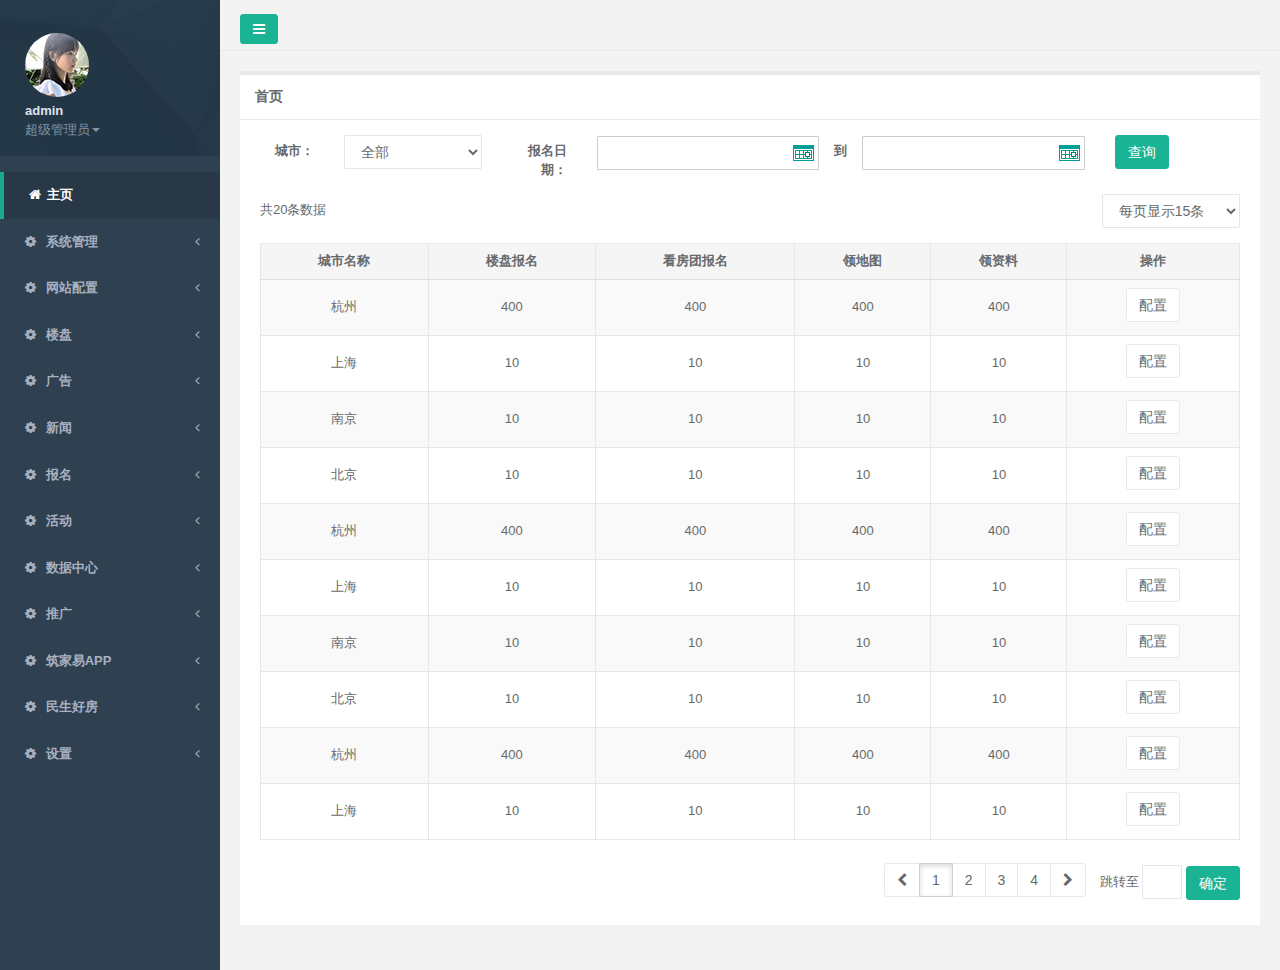
==== index.html @ 2898a1ca "第一次提交" ====
<!DOCTYPE html>
<html>
<head>
    <meta charset="utf-8">
    <meta name="viewport" content="width=device-width, initial-scale=1.0">
    <meta name="renderer" content="webkit">
    <meta http-equiv="Cache-Control" content="no-siteapp" />
    <title>筑家易后台管理系统</title>
    <meta name="keywords" content="筑家易后台管理系统">
    <meta name="description" content="筑家易后台管理系统">
    <!--[if lt IE 9]>
    <meta http-equiv="refresh" content="0;ie.html" />
    <![endif]-->
    <link rel="shortcut icon" href="favicon.ico">

    <link href="css/bootstrap.min.css" rel="stylesheet">
    <link href="css/font-awesome.min.css" rel="stylesheet">
    <link href="css/animate.min.css" rel="stylesheet">
    <link href="css/style.min.css" rel="stylesheet">

    <!-- 全局js -->
    <script src="js/jquery.min.js"></script>
    <script src="js/bootstrap.min.js"></script>
    <!--导航-->
    <script src="js/plugins/metisMenu/jquery.metisMenu.js"></script>
    <!--滚动条-->
    <script src="js/plugins/slimscroll/jquery.slimscroll.min.js"></script>
    <!--经典模块化前端框架-->
    <script src="js/plugins/layer/layer.min.js"></script>
    <!-- 自定义js-->
    <script src="js/hplus.min.js"></script>
    <script src="js/contabs.min.js"></script>


</head>

<body class="fixed-sidebar full-height-layout gray-bg">

    <div id="wrapper">
        <!--左侧导航开始-->
        <nav class="navbar-default navbar-static-side" role="navigation">
            <div class="nav-close"><i class="fa fa-times-circle"></i>
            </div>
            <div class="sidebar-collapse">
                <ul class="nav" id="side-menu">
                    <li class="nav-header">
                        <div class="dropdown profile-element">
                            <span><img alt="image" class="img-circle" src="img/profile_small.jpg" /></span>
                            <a data-toggle="dropdown" class="dropdown-toggle" href="#">
                                <span class="clear">
                               <span class="block m-t-xs"><strong class="font-bold">admin</strong></span>
                                <span class="text-muted text-xs block">超级管理员<b class="caret"></b></span>
                                </span>
                            </a>
                            <ul class="dropdown-menu animated fadeInRight m-t-xs">
                                <li><a href="个人资料编辑.html">资料编辑</a></li>
                                <li><a href="修改密码.html">修改密码</a></li>
                                <li class="divider"></li>
                                <li><a href="login.html">安全退出</a></li>
                            </ul>
                        </div>
                        <div class="logo-element"><img src="img/logo.png" width="50px" /></div>
                    </li>
                    <li class="active">
                        <a href="index.html"><i class="fa fa-home"></i><span class="nav-label">主页</span></a>
                    </li>
                    <li>
                        <a href="#">
                            <i class="fa fa fa-gear"></i>
                            <span class="nav-label">系统管理</span>
                            <span class="fa arrow"></span>
                        </a>
                        <ul class="nav nav-second-level">
                            <li><a href="大区管理.html">大区管理</a></li>
                            <li><a href="菜单管理.html">菜单管理</a></li>
                            <li><a href="角色管理.html">角色管理</a></li>
                            <li><a href="职能管理.html">职能管理</a></li>
                            <li><a href="部门员工管理.html">部门/员工管理</a></li>
                        </ul>
                    </li>
                    <li>
                        <a href="#">
                            <i class="fa fa fa-gear"></i>
                            <span class="nav-label">网站配置</span>
                            <span class="fa arrow"></span>
                        </a>
                        <ul class="nav nav-second-level">
                            <li><a href="首页分类.html">首页分类</a></li>
                            <li><a href="网站配置.html">网站配置</a></li>
                            <li><a href="价格区间.html">价格区间</a></li>
                            <li><a href="面积区间.html">面积区间</a></li>
                            <li><a href="板块管理.html">板块管理</a></li>
                            <li><a href="基准利率.html">基准利率</a></li>
                            <li><a href="区域坐标.html">区域坐标</a></li>
                        </ul>
                    </li>
                    <li>
                        <a href="#">
                            <i class="fa fa fa-gear"></i>
                            <span class="nav-label">楼盘</span>
                            <span class="fa arrow"></span>
                        </a>
                        <ul class="nav nav-second-level">
                            <li><a href="楼盘审核.html">楼盘审核</a></li>
                            <li><a href="楼盘管理.html">楼盘管理</a></li>
                        </ul>
                    </li>
                    <li>
                        <a href="#">
                            <i class="fa fa fa-gear"></i>
                            <span class="nav-label">广告</span>
                            <span class="fa arrow"></span>
                        </a>
                        <ul class="nav nav-second-level">
                            <li><a href="广告位管理.html">广告位管理</a></li>
                            <li><a href="广告维护.html">广告维护</a></li>
                            <li><a href="友情链接.html">友情链接</a></li>
                            <li><a href="热门搜索.html">热门搜索</a></li>
                            <li><a href="版面推荐.html">版面推荐</a></li>
                            <li><a href="详情页广告管理.html">详情页广告管理</a></li>
                        </ul>
                    </li>
                    <li>
                        <a href="#">
                            <i class="fa fa fa-gear"></i>
                            <span class="nav-label">新闻</span>
                            <span class="fa arrow"></span>
                        </a>
                        <ul class="nav nav-second-level">
                            <li><a href="分类管理.html">分类管理</a></li>
                            <li><a href="新闻审核.html">新闻审核</a></li>
                            <li><a href="新闻管理.html">新闻管理</a></li>
                            <li><a href="专题管理.html">专题管理</a></li>
                            <li><a href="图文直播间.html">图文直播间</a></li>
                            <li><a href="视频直播间.html">视频直播间</a></li>
                            <li><a href="日成交量.html">日成交量</a></li>
                        </ul>
                    </li>
                    <li>
                        <a href="#">
                            <i class="fa fa fa-gear"></i>
                            <span class="nav-label">报名</span>
                            <span class="fa arrow"></span>
                        </a>
                        <ul class="nav nav-second-level">
                            <li><a href="报名管理.html">报名管理</a></li>
                            <li><a href="家装统计.html">家装统计</a></li>
                        </ul>
                    </li>
                    
                    <li>
                        <a href="#">
                            <i class="fa fa fa-gear"></i>
                            <span class="nav-label">活动</span>
                            <span class="fa arrow"></span>
                        </a>
                        <ul class="nav nav-second-level">
                            <li><a href="会员管理.html">会员管理</a></li>
                            <li><a href="看房团管理.html">看房团管理</a></li>
                            <li><a href="资料合辑.html">资料合辑</a></li>
                            <li><a href="地图评论.html">地图评论</a></li>
                            <li>
                                <a href="活动抽奖活动.html">抽奖活动</a>
                            </li>
                            <li>
                                <a href="活动买房问答.html">买房问答</a>
                            </li>
                            <li>
                                <a href="活动搜索行为统计.html">搜索行为统计</a>
                            </li>
                        </ul>
                    </li>
                    <li>
                        <a href="#">
                            <i class="fa fa fa-gear"></i>
                            <span class="nav-label">数据中心</span>
                            <span class="fa arrow"></span>
                        </a>
                        <ul class="nav nav-second-level">
                            <li>
                                <a href="数据中心楼盘新增.html">楼盘新增</a>
                            </li>
                            <li>
                                <a href="数据中心楼盘修改.html">楼盘修改</a>
                            </li>
                            <li>
                                <a href="数据中心新闻.html">新闻</a>
                            </li>
                            <li><a href="销控.html">销控</a></li>
                            <li><a href="历史价格.html">历史价格</a></li>
                            <li><a href="预售信息.html">预售信息</a></li>
                        </ul>
                    </li>
                    <li>
                        <a href="#">
                            <i class="fa fa fa-gear"></i>
                            <span class="nav-label">推广</span>
                            <span class="fa arrow"></span>
                        </a>
                        <ul class="nav nav-second-level">
                            <li>
                                <a href="推广审核.html">推广审核</a>
                            </li>
                            
                        </ul>
                    </li>
                    <li>
                        <a href="#">
                            <i class="fa fa fa-gear"></i>
                            <span class="nav-label">筑家易APP</span>
                            <span class="fa arrow"></span>
                        </a>
                        <ul class="nav nav-second-level">
                            <li>
                                <a href="APP首焦管理.html">首焦管理</a>
                            </li>
                            <li>
                                <a href="APP有奖活动.html">有奖活动</a>
                            </li>
                            <li>
                                <a href="APP启动页配置.html">启动页配置</a>
                            </li>
                            <li>
                                <a href="APP版本控制.html">版本控制</a>
                            </li>
                        </ul>
                    </li>
                    <li>
                        <a href="#">
                            <i class="fa fa fa-gear"></i>
                            <span class="nav-label">民生好房</span>
                            <span class="fa arrow"></span>
                        </a>
                        <ul class="nav nav-second-level">
                            <li>
                                <a href="民生推荐楼盘.html">推荐楼盘</a>
                            </li>
                            <li>
                                <a href="民生活动.html">民生活动</a>
                            </li>
                            <li>
                                <a href="民生首焦管理.html">首焦管理</a>
                            </li>
                            <li>
                                <a href="访问统计.html">访问统计</a>
                            </li>
                        </ul>
                    </li>
                    <li>
                        <a href="#">
                            <i class="fa fa fa-gear"></i>
                            <span class="nav-label">设置</span>
                            <span class="fa arrow"></span>
                        </a>
                        <ul class="nav nav-second-level">
                            <li>
                                <a href="城市开通.html">城市开通</a>
                            </li>
                        </ul>
                    </li>

                </ul>
            </div>
        </nav>
        <!--左侧导航结束-->

        <!--右侧部分开始-->
        <div id="page-wrapper" class="gray-bg dashbard-1">
            <div class="row border-bottom">
                <nav class="navbar navbar-static-top" role="navigation" style="margin-bottom: 0">
                    <div class="navbar-header"><a class="navbar-minimalize minimalize-styl-2 btn btn-primary " href="#"><i class="fa fa-bars"></i> </a>
                    </div>
                </nav>
            </div>
            <div class="row J_mainContent" id="content-main">

 <!--子页面-->


                <div class="wrapper wrapper-content">
                        <div class="row">
                            <div class="col-sm-12">
                                <div class="ibox float-e-margins">
                                    <div class="ibox-title">
                                        <h5>首页</h5>
                                    </div>
                                    <div class="ibox-content">
                                        <div class="row form-group form-horizontal form-style">
                                            <label class="col-sm-1 control-label">城市：</label>
                                            <div class="col-sm-2">
                                                <select class="form-control" name="account">
                                                    <option>全部</option>
                                                    <option value="1101">杭州</option>
                                                    <option value="1001">南京</option>
                                                    <option value="0601">沈阳</option>
                                                    <option value="1601">郑州</option>
                                                    <option value="09">上海</option>
                                                    <option value="22">重庆</option>
                                                    <option value="01">北京</option>
                                                    <option value="02">天津</option>
                                                    <option value="1903">深圳</option>
                                                    <option value="1901">广州</option>
                                                    <option value="1701">武汉</option>
                                                    <option value="1401">南昌</option>
                                                    <option value="0401">太原</option>
                                                    <option value="2401">贵阳</option>
                                                    <option value="2301">成都</option>
                                                    <option value="1301">福州</option>
                                                    <option value="1201">合肥</option>
                                                    <option value="1501">济南</option>
                                                    <option value="0301">石家庄</option>
                                                    <option value="2701">西安</option>
                                                    <option value="2501">昆明</option>
                                                    <option value="2001">南宁</option>
                                                    <option value="2101">海口</option>
                                                    <option value="1801">长沙</option>
                                                    <option value="0801">哈尔滨</option>
                                                    <option value="0701">长春</option>
                                                    <option value="1005">苏州</option>
                                                    <option value="1102">宁波</option>
                                                    <option value="1103">温州</option>
                                                    <option value="1107">金华</option>
                                                    <option value="1110">台州</option>
                                                    <option value="1106">绍兴</option>
                                                    <option value="1105">湖州</option>
                                                    <option value="1111">丽水</option>
                                                    <option value="1104">嘉兴</option>
                                                    <option value="1108">衢州</option>
                                                    <option value="1002">无锡</option>
                                                    <option value="1502">青岛</option>
                                                    <option value="1302">厦门</option>
                                                    <option value="1004">常州</option>
                                                    <option value="1008">淮安</option>
                                                    <option value="1007">连云港</option>
                                                    <option value="1205">马鞍山</option>
                                                    <option value="1006">南通</option>
                                                    <option value="1012">泰州</option>
                                                    <option value="1013">宿迁</option>
                                                    <option value="1003">徐州</option>
                                                    <option value="1009">盐城</option>
                                                    <option value="1010">扬州</option>
                                                    <option value="1011">镇江</option>
                                                    <option value="0602">大连</option>
                                                    <option value="2102">三亚</option>
                                                    <option value="1602">开封</option>
                                                    <option value="1603">洛阳</option>
                                                    <option value="0302">唐山</option>
                                                    <option value="1305">泉州</option>
                                                    <option value="1904">珠海</option>
                                                    <option value="1906">佛山</option>
                                                    <option value="1918">中山</option>
                                                    <option value="3001">银川</option>
                                                    <option value="1917">东莞</option>
                                                    <option value="1911">惠州</option>
                                                    <option value="1704">宜昌</option>
                                                    <option value="3101">乌鲁木齐</option>
                                                </select>
                                            </div>
                                            <label class="col-sm-1 control-label">报名日期：</label>
                                            <div class="col-sm-3">
                                                <input type="text" name="start_deal_time" class="form-control layer-date laydate-icon" value="">
                                            </div>
                                            <label class="col-sm-1 control-label time-interval" style="text-align:center;width: auto;padding-left: 0;padding-right: 0">到</label>
                                            <div class="col-sm-3">
                                                <input type="text" name="end_deal_time" class="form-control layer-date laydate-icon" value="">
                                            </div>
                                            <div class="col-sm-1"><button type="submit" class="btn btn-primary">查询</button></div>
                                        </div>
                                        <div class="row m-b">
                                            <div class="col-sm-10 form-control-static">共20条数据</div>
                                            <div class="col-sm-2">
                                                <select class="form-control" name="account">
                                                    <option>每页显示15条</option>
                                                    <option>每页显示20条</option>
                                                    <option>每页显示30条</option>
                                                    <option>每页显示50条</option>
                                                </select>
                                            </div>
                                        </div>
                                        <table class="table table-striped table-bordered table-hover dataTables-example">
                                            <thead>
                                                <tr class="tb-title">
                                                    <th class="text-center">城市名称</th>
                                                    <th class="text-center">楼盘报名</th>
                                                    <th class="text-center">看房团报名</th>
                                                    <th class="text-center">领地图</th>
                                                    <th class="text-center">领资料</th>
                                                    <th class="text-center">操作</th>
                                                </tr>
                                            </thead>
                                            <tbody>
                                                <tr align="center">
                                                    <td>杭州</td>
                                                    <td>400</td>
                                                    <td>400</td>
                                                    <td>400</td>
                                                    <td>400</td>
                                                    <td><a href="首页配置.html" class="btn btn-white btn-bitbucket">配置</a></td>
                                                </tr>
                                                <tr align="center">
                                                    <td>上海</td>
                                                    <td>10</td>
                                                    <td>10</td>
                                                    <td>10</td>
                                                    <td>10</td>
                                                    <td><a href="首页配置.html" class="btn btn-white btn-bitbucket">配置</a></td>
                                                </tr>
                                                <tr align="center">
                                                    <td>南京</td>
                                                    <td>10</td>
                                                    <td>10</td>
                                                    <td>10</td>
                                                    <td>10</td>
                                                    <td><a href="首页配置.html" class="btn btn-white btn-bitbucket">配置</a></td>
                                                </tr>
                                                <tr align="center">
                                                    <td>北京</td>
                                                    <td>10</td>
                                                    <td>10</td>
                                                    <td>10</td>
                                                    <td>10</td>
                                                    <td><a href="首页配置.html" class="btn btn-white btn-bitbucket">配置</a></td>
                                                </tr>
                                                <tr align="center">
                                                    <td>杭州</td>
                                                    <td>400</td>
                                                    <td>400</td>
                                                    <td>400</td>
                                                    <td>400</td>
                                                    <td><a href="首页配置.html" class="btn btn-white btn-bitbucket">配置</a></td>
                                                </tr>
                                                <tr align="center">
                                                    <td>上海</td>
                                                    <td>10</td>
                                                    <td>10</td>
                                                    <td>10</td>
                                                    <td>10</td>
                                                    <td><a href="首页配置.html" class="btn btn-white btn-bitbucket">配置</a></td>
                                                </tr>
                                                <tr align="center">
                                                    <td>南京</td>
                                                    <td>10</td>
                                                    <td>10</td>
                                                    <td>10</td>
                                                    <td>10</td>
                                                    <td><a href="首页配置.html" class="btn btn-white btn-bitbucket">配置</a></td>
                                                </tr>
                                                <tr align="center">
                                                    <td>北京</td>
                                                    <td>10</td>
                                                    <td>10</td>
                                                    <td>10</td>
                                                    <td>10</td>
                                                    <td><a href="首页配置.html" class="btn btn-white btn-bitbucket">配置</a></td>
                                                </tr>
                                                <tr align="center">
                                                    <td>杭州</td>
                                                    <td>400</td>
                                                    <td>400</td>
                                                    <td>400</td>
                                                    <td>400</td>
                                                    <td><a href="首页配置.html" class="btn btn-white btn-bitbucket">配置</a></td>
                                                </tr>
                                                <tr align="center">
                                                    <td>上海</td>
                                                    <td>10</td>
                                                    <td>10</td>
                                                    <td>10</td>
                                                    <td>10</td>
                                                    <td><a href="首页配置.html" class="btn btn-white btn-bitbucket">配置</a></td>
                                                </tr>
                                            </tbody>
                                        </table>
                                        <div class="row">
                                            <div class="col-sm-12  form-inline text-right"> 
                                                <div class="btn-group">
                                                    <a href="#" class="btn btn-white"><i class="fa fa-chevron-left"></i></a>
                                                    <a href="#" class="btn btn-white active">1</a>
                                                    <a href="#" class="btn btn-white">2</a>
                                                    <a href="#" class="btn btn-white">3</a>
                                                    <a href="#" class="btn btn-white">4</a>
                                                    <a href="#" class="btn btn-white"><i class="fa fa-chevron-right"></i></a>
                                                </div>
                                                <p class="form-control-static" style="padding-left: 10px">跳转至</p>
                                                <input type="text" class="form-control" style="width:40px">
                                                <button type="button" class="btn btn-primary" style="margin-top: 6px">确定</button>
                                            </div>
                                        </div>
                                        
                                    </div>
                                </div>
                            </div>
                        </div>

                </div>

<!-- 日历 -->
<!--js-->
<script src="js/plugins/layer/laydate/laydate.js" type="text/javascript"></script>
<script type="text/javascript">
    $(function(){
        // layer-date 日期插件全局配置
        $(".layer-date").on("click", function(){
            laydate({
                istime:true,
                format:"YYYY-MM-DD hh:mm:ss"
            });
        });
    });
</script>
<!--js-->


<!--/子页面-->

            </div>
        </div>
        <!--右侧部分结束-->
    </div>


</body>
</html>
---- css/style.min.css ----
h1,h2,h3,h4,h5,h6{font-weight:100}
h1{font-size:30px}
h2{font-size:24px}
h3{font-size:16px}
h4{font-size:14px}
h5{font-size:12px}
h6{font-size:10px}
h3,h4,h5{margin-top:5px;font-weight:600}
a:focus{outline:0}
.nav>li>a{color:#a7b1c2;font-weight:600;padding:14px 20px 14px 25px}
.nav li>a{display:block}
.nav.navbar-right>li>a{color:#999c9e}
.nav>li.active>a{color:#fff}
.navbar-default .nav>li>a:focus,.navbar-default .nav>li>a:hover{background-color:#293846;color:#fff}
.nav .open>a,.nav .open>a:focus,.nav .open>a:hover{background:#fff}
.nav>li>a i{margin-right:6px}
.navbar{border:0}
.navbar-default{background-color:transparent;border-color:#2f4050;position:relative}
.navbar-top-links li{display:inline-block}
.navbar-top-links li:last-child{margin-right:30px}
body.body-small .navbar-top-links li:last-child{margin-right:10px}
.navbar-top-links li a{padding:20px 10px;min-height:50px}
.dropdown-menu{border:medium none;display:none;float:left;font-size:12px;left:0;list-style:none outside none;padding:0;position:absolute;text-shadow:none;top:100%;z-index:1000;border-radius:0;box-shadow:0 0 3px rgba(86,96,117,.3)}
.dropdown-menu>li>a{border-radius:3px;color:inherit;line-height:25px;margin:4px;text-align:left;font-weight:400}
.dropdown-menu>li>a.font-bold{font-weight:600}
.navbar-top-links .dropdown-menu li{display:block}
.navbar-top-links .dropdown-menu li:last-child{margin-right:0}
.navbar-top-links .dropdown-menu li a{padding:3px 20px;min-height:0}
.navbar-top-links .dropdown-menu li a div{white-space:normal}
.navbar-top-links .dropdown-alerts,.navbar-top-links .dropdown-messages,.navbar-top-links .dropdown-tasks{width:310px;min-width:0}
.navbar-top-links .dropdown-messages{margin-left:5px}
.navbar-top-links .dropdown-tasks{margin-left:-59px}
.navbar-top-links .dropdown-alerts{margin-left:-123px}
.navbar-top-links .dropdown-user{right:0;left:auto}
.dropdown-alerts,.dropdown-messages{padding:10px}
.dropdown-alerts li a,.dropdown-messages li a{font-size:12px}
.dropdown-alerts li em,.dropdown-messages li em{font-size:10px}
.nav.navbar-top-links .dropdown-alerts a{font-size:12px}
.nav-header{padding:33px 25px;background:url(patterns/header-profile.png) no-repeat}
.nav>li.active{border-left:4px solid #19aa8d;background:#293846}
.nav.nav-second-level>li.active{border:none}
.nav.nav-second-level.collapse[style]{height:auto!important}
.nav-header a{color:#DFE4ED}
.nav-header .text-muted{color:#8095a8}
.minimalize-styl-2{padding:4px 12px;margin:14px 5px 5px 20px;font-size:14px;float:left}
.navbar-form-custom{float:left;height:50px;padding:0;width:200px;display:inline-table}
.navbar-form-custom .form-group{margin-bottom:0}
.nav.navbar-top-links a{font-size:14px}
.navbar-form-custom .form-control{background:none repeat scroll 0 0 rgba(0,0,0,0);border:medium none;font-size:14px;height:60px;margin:0;z-index:2000}
.count-info .label{line-height:12px;padding:1px 5px;position:absolute;right:6px;top:12px}
.arrow{float:right;margin-top:2px}
.fa.arrow:before{content:"\f104"}
.active>a>.fa.arrow:before{content:"\f107"}
.nav-second-level li,.nav-third-level li{border-bottom:none!important}
.nav-second-level li a{padding:7px 15px 7px 10px;padding-left:52px}
.nav-third-level li a{padding-left:62px}
.nav-second-level li:last-child{margin-bottom:10px}
.mini-navbar .nav li:focus>.nav-second-level,body:not(.fixed-sidebar):not(.canvas-menu).mini-navbar .nav li:hover>.nav-second-level{display:block;border-radius:0 2px 2px 0;min-width:140px;height:auto}
body.mini-navbar .navbar-default .nav>li>.nav-second-level li a{font-size:12px;border-radius:0 2px 2px 0}
.fixed-nav .slimScrollDiv #side-menu{padding-bottom:60px;position:relative}
.slimScrollDiv>*{overflow:hidden}
.mini-navbar .nav-second-level li a{padding:10px 10px 10px 15px}
.canvas-menu.mini-navbar .nav-second-level{background:#293846}
.mini-navbar li.active .nav-second-level{left:65px}
.navbar-default .special_link a{background:#1ab394;color:#fff}
.navbar-default .special_link a:hover{background:#17987e!important;color:#fff}
.navbar-default .special_link a span.label{background:#fff;color:#1ab394}
.navbar-default .landing_link a{background:#1cc09f;color:#fff}
.navbar-default .landing_link a:hover{background:#1ab394!important;color:#fff}
.navbar-default .landing_link a span.label{background:#fff;color:#1cc09f}
.logo-element{text-align:center;font-size:18px;font-weight:600;color:#fff;display:none;padding:18px 0}
.pace-done #page-wrapper,.pace-done .footer,.pace-done .nav-header,.pace-done .navbar-static-side,.pace-done li.active{-webkit-transition:all .5s;transition:all .5s}
.navbar-fixed-top{-webkit-transition-duration:.5s;transition-duration:.5s;z-index:2030}
.navbar-fixed-top,.navbar-static-top{background:#f3f3f4}
.fixed-nav #wrapper{padding-top:60px;box-sizing:border-box}
.fixed-nav .minimalize-styl-2{margin:14px 5px 5px 15px}
.body-small .navbar-fixed-top{margin-left:0}
body.mini-navbar .navbar-static-side{width:70px}
body.mini-navbar .nav-label,body.mini-navbar .navbar-default .nav li a span,body.mini-navbar .profile-element{display:none}
body.canvas-menu .profile-element{display:block}
body:not(.fixed-sidebar):not(.canvas-menu).mini-navbar .nav-second-level{display:none}
body.mini-navbar .navbar-default .nav>li>a{font-size:16px}
body.mini-navbar .logo-element{display:block}
body.canvas-menu .logo-element{display:none}
body.mini-navbar .nav-header{padding:0;background-color:#1ab394}
body.canvas-menu .nav-header{padding:33px 25px}
body.mini-navbar #page-wrapper{margin:0 0 0 70px}
body.canvas-menu.mini-navbar #page-wrapper,body.canvas-menu.mini-navbar .footer{margin:0}
body.canvas-menu .navbar-static-side,body.fixed-sidebar .navbar-static-side{position:fixed;width:220px;z-index:2001;height:100%}
body.fixed-sidebar.mini-navbar .navbar-static-side{width:70px}
body.body-small.fixed-sidebar.mini-navbar #page-wrapper,body.fixed-sidebar.mini-navbar #page-wrapper{margin:0 0 0 70px}
body.body-small.fixed-sidebar.mini-navbar .navbar-static-side{width:70px}
.fixed-sidebar.mini-navbar .nav li>.nav-second-level{display:none}
.fixed-sidebar.mini-navbar .nav li.active{border-left-width:0}
.canvas-menu.mini-navbar .nav li:hover>.nav-second-level,.fixed-sidebar.mini-navbar .nav li:hover>.nav-second-level{position:absolute;left:70px;top:0;background-color:#2f4050;padding:10px 10px 0;font-size:12px;display:block;min-width:140px;border-radius:2px}
body.fixed-sidebar.mini-navbar .navbar-default .nav>li>.nav-second-level li a{font-size:12px;border-radius:3px}
body.canvas-menu.mini-navbar .navbar-default .nav>li>.nav-second-level li a{font-size:13px;border-radius:3px}
.canvas-menu.mini-navbar .nav-second-level li a,.fixed-sidebar.mini-navbar .nav-second-level li a{padding:10px 10px 10px 15px}
.canvas-menu.mini-navbar .nav-second-level,.fixed-sidebar.mini-navbar .nav-second-level{position:relative;padding:0;font-size:13px}
.canvas-menu.mini-navbar li.active .nav-second-level,.fixed-sidebar.mini-navbar li.active .nav-second-level{left:0}
body.canvas-menu nav.navbar-static-side{z-index:2001;background:#2f4050;height:100%;position:fixed;display:none}
body.canvas-menu.mini-navbar nav.navbar-static-side{display:block;width:70px}
.top-navigation #page-wrapper{margin-left:0}
.top-navigation .navbar-nav .dropdown-menu>.active>a{background:#fff;color:#1ab394;font-weight:700}
.white-bg .navbar-fixed-top,.white-bg .navbar-static-top{background:#fff}
.top-navigation .navbar{margin-bottom:0}
.top-navigation .nav>li>a{padding:15px 20px;color:#676a6c}
.top-navigation .nav>li a:focus,.top-navigation .nav>li a:hover{background:#fff;color:#1ab394}
.top-navigation .nav>li.active{background:#fff;border:none}
.top-navigation .nav>li.active>a{color:#1ab394}
.top-navigation .navbar-right{padding-right:10px}
.top-navigation .navbar-nav .dropdown-menu{box-shadow:none;border:1px solid #e7eaec}
.top-navigation .dropdown-menu>li>a{margin:0;padding:7px 20px}
.navbar .dropdown-menu{margin-top:0}
.top-navigation .navbar-brand{background:#1ab394;color:#fff;padding:15px 25px}
.top-navigation .navbar-top-links li:last-child{margin-right:0}
.body-small.fixed-sidebar.mini-navbar .top-navigation #page-wrapper,.canvas-menu #page-wrapper,.mini-navbar .top-navigation #page-wrapper,.top-navigation.body-small.fixed-sidebar.mini-navbar #page-wrapper,.top-navigation.mini-navbar #page-wrapper{margin:0}
.fixed-nav #wrapper.top-navigation,.top-navigation.fixed-nav #wrapper{margin-top:50px}
.top-navigation .footer.fixed{margin-left:0!important}
.top-navigation .wrapper.wrapper-content{padding:40px}
.body-small .top-navigation .wrapper.wrapper-content,.top-navigation.body-small .wrapper.wrapper-content{padding:40px 0}
.navbar-toggle{color:#fff;padding:6px 12px;font-size:14px}
.top-navigation .navbar-nav .open .dropdown-menu .dropdown-header,.top-navigation .navbar-nav .open .dropdown-menu>li>a{padding:10px 15px 10px 20px}
@media (max-width:768px){.top-navigation .navbar-header{display:block;float:none}
}
.menu-visible-lg,.menu-visible-md{display:none!important}
@media (min-width:1200px){.menu-visible-lg{display:block!important}
}
@media (min-width:992px){.menu-visible-md{display:block!important}
}
@media (max-width:767px){.menu-visible-lg,.menu-visible-md{display:block!important}
}
.btn{border-radius:3px}
.float-e-margins .btn{margin-bottom:5px}
.btn-w-m{min-width:120px}
.btn-primary.btn-outline{color:#1ab394}
.btn-success.btn-outline{color:#1c84c6}
.btn-info.btn-outline{color:#23c6c8}
.btn-warning.btn-outline{color:#f8ac59}
.btn-danger.btn-outline{color:#ed5565}
.btn-danger.btn-outline:hover,.btn-info.btn-outline:hover,.btn-primary.btn-outline:hover,.btn-success.btn-outline:hover,.btn-warning.btn-outline:hover{color:#fff}
.btn-primary{background-color:#1ab394;border-color:#1ab394;color:#FFF}
.btn-primary.active,.btn-primary:active,.btn-primary:focus,.btn-primary:hover,.open .dropdown-toggle.btn-primary{background-color:#18a689;border-color:#18a689;color:#FFF}
.btn-primary.active,.btn-primary:active,.open .dropdown-toggle.btn-primary{background-image:none}
.btn-primary.active[disabled],.btn-primary.disabled,.btn-primary.disabled.active,.btn-primary.disabled:active,.btn-primary.disabled:focus,.btn-primary.disabled:hover,.btn-primary[disabled],.btn-primary[disabled]:active,.btn-primary[disabled]:focus,.btn-primary[disabled]:hover,fieldset[disabled] .btn-primary,fieldset[disabled] .btn-primary.active,fieldset[disabled] .btn-primary:active,fieldset[disabled] .btn-primary:focus,fieldset[disabled] .btn-primary:hover{background-color:#1dc5a3;border-color:#1dc5a3}
.btn-success{background-color:#1c84c6;border-color:#1c84c6;color:#FFF}
.btn-success.active,.btn-success:active,.btn-success:focus,.btn-success:hover,.open .dropdown-toggle.btn-success{background-color:#1a7bb9;border-color:#1a7bb9;color:#FFF}
.btn-success.active,.btn-success:active,.open .dropdown-toggle.btn-success{background-image:none}
.btn-success.active[disabled],.btn-success.disabled,.btn-success.disabled.active,.btn-success.disabled:active,.btn-success.disabled:focus,.btn-success.disabled:hover,.btn-success[disabled],.btn-success[disabled]:active,.btn-success[disabled]:focus,.btn-success[disabled]:hover,fieldset[disabled] .btn-success,fieldset[disabled] .btn-success.active,fieldset[disabled] .btn-success:active,fieldset[disabled] .btn-success:focus,fieldset[disabled] .btn-success:hover{background-color:#1f90d8;border-color:#1f90d8}
.btn-info{background-color:#23c6c8;border-color:#23c6c8;color:#FFF}
.btn-info.active,.btn-info:active,.btn-info:focus,.btn-info:hover,.open .dropdown-toggle.btn-info{background-color:#21b9bb;border-color:#21b9bb;color:#FFF}
.btn-info.active,.btn-info:active,.open .dropdown-toggle.btn-info{background-image:none}
.btn-info.active[disabled],.btn-info.disabled,.btn-info.disabled.active,.btn-info.disabled:active,.btn-info.disabled:focus,.btn-info.disabled:hover,.btn-info[disabled],.btn-info[disabled]:active,.btn-info[disabled]:focus,.btn-info[disabled]:hover,fieldset[disabled] .btn-info,fieldset[disabled] .btn-info.active,fieldset[disabled] .btn-info:active,fieldset[disabled] .btn-info:focus,fieldset[disabled] .btn-info:hover{background-color:#26d7d9;border-color:#26d7d9}
.btn-default{background-color:#c2c2c2;border-color:#c2c2c2;color:#FFF}
.btn-default.active,.btn-default:active,.btn-default:focus,.btn-default:hover,.open .dropdown-toggle.btn-default{background-color:#bababa;border-color:#bababa;color:#FFF}
.btn-default.active,.btn-default:active,.open .dropdown-toggle.btn-default{background-image:none}
.btn-default.active[disabled],.btn-default.disabled,.btn-default.disabled.active,.btn-default.disabled:active,.btn-default.disabled:focus,.btn-default.disabled:hover,.btn-default[disabled],.btn-default[disabled]:active,.btn-default[disabled]:focus,.btn-default[disabled]:hover,fieldset[disabled] .btn-default,fieldset[disabled] .btn-default.active,fieldset[disabled] .btn-default:active,fieldset[disabled] .btn-default:focus,fieldset[disabled] .btn-default:hover{background-color:#ccc;border-color:#ccc}
.btn-warning{background-color:#f8ac59;border-color:#f8ac59;color:#FFF}
.btn-warning.active,.btn-warning:active,.btn-warning:focus,.btn-warning:hover,.open .dropdown-toggle.btn-warning{background-color:#f7a54a;border-color:#f7a54a;color:#FFF}
.btn-warning.active,.btn-warning:active,.open .dropdown-toggle.btn-warning{background-image:none}
.btn-warning.active[disabled],.btn-warning.disabled,.btn-warning.disabled.active,.btn-warning.disabled:active,.btn-warning.disabled:focus,.btn-warning.disabled:hover,.btn-warning[disabled],.btn-warning[disabled]:active,.btn-warning[disabled]:focus,.btn-warning[disabled]:hover,fieldset[disabled] .btn-warning,fieldset[disabled] .btn-warning.active,fieldset[disabled] .btn-warning:active,fieldset[disabled] .btn-warning:focus,fieldset[disabled] .btn-warning:hover{background-color:#f9b66d;border-color:#f9b66d}
.btn-danger{background-color:#ed5565;border-color:#ed5565;color:#FFF}
.btn-danger.active,.btn-danger:active,.btn-danger:focus,.btn-danger:hover,.open .dropdown-toggle.btn-danger{background-color:#ec4758;border-color:#ec4758;color:#FFF}
.btn-danger.active,.btn-danger:active,.open .dropdown-toggle.btn-danger{background-image:none}
.btn-danger.active[disabled],.btn-danger.disabled,.btn-danger.disabled.active,.btn-danger.disabled:active,.btn-danger.disabled:focus,.btn-danger.disabled:hover,.btn-danger[disabled],.btn-danger[disabled]:active,.btn-danger[disabled]:focus,.btn-danger[disabled]:hover,fieldset[disabled] .btn-danger,fieldset[disabled] .btn-danger.active,fieldset[disabled] .btn-danger:active,fieldset[disabled] .btn-danger:focus,fieldset[disabled] .btn-danger:hover{background-color:#ef6776;border-color:#ef6776}
.btn-link{color:inherit}
.btn-link.active,.btn-link:active,.btn-link:focus,.btn-link:hover,.open .dropdown-toggle.btn-link{color:#1ab394;text-decoration:none}
.btn-link.active,.btn-link:active,.open .dropdown-toggle.btn-link{background-image:none}
.btn-link.active[disabled],.btn-link.disabled,.btn-link.disabled.active,.btn-link.disabled:active,.btn-link.disabled:focus,.btn-link.disabled:hover,.btn-link[disabled],.btn-link[disabled]:active,.btn-link[disabled]:focus,.btn-link[disabled]:hover,fieldset[disabled] .btn-link,fieldset[disabled] .btn-link.active,fieldset[disabled] .btn-link:active,fieldset[disabled] .btn-link:focus,fieldset[disabled] .btn-link:hover{color:#cacaca}
.btn-white{color:inherit;background:#fff;border:1px solid #e7eaec}
.btn-white.active,.btn-white:active,.btn-white:focus,.btn-white:hover,.open .dropdown-toggle.btn-white{color:inherit;border:1px solid #d2d2d2}
.btn-white.active,.btn-white:active{box-shadow:0 2px 5px rgba(0,0,0,.15) inset}
.btn-white.active,.btn-white:active,.open .dropdown-toggle.btn-white{background-image:none}
.btn-white.active[disabled],.btn-white.disabled,.btn-white.disabled.active,.btn-white.disabled:active,.btn-white.disabled:focus,.btn-white.disabled:hover,.btn-white[disabled],.btn-white[disabled]:active,.btn-white[disabled]:focus,.btn-white[disabled]:hover,fieldset[disabled] .btn-white,fieldset[disabled] .btn-white.active,fieldset[disabled] .btn-white:active,fieldset[disabled] .btn-white:focus,fieldset[disabled] .btn-white:hover{color:#cacaca}
.form-control,.form-control:focus,.has-error .form-control:focus,.has-success .form-control:focus,.has-warning .form-control:focus,.navbar-collapse,.navbar-form,.navbar-form-custom .form-control:focus,.navbar-form-custom .form-control:hover,.open .btn.dropdown-toggle,.panel,.popover,.progress,.progress-bar{box-shadow:none}
.btn-outline{color:inherit;background-color:transparent;-webkit-transition:all .5s;transition:all .5s}
.btn-rounded{border-radius:50px}
.btn-large-dim{width:90px;height:90px;font-size:42px}
button.dim{display:inline-block;color:#fff;text-decoration:none;text-transform:uppercase;text-align:center;padding-top:6px;margin-right:10px;position:relative;cursor:pointer;border-radius:5px;font-weight:600;margin-bottom:20px!important}
button.dim:active{top:3px}
button.btn-primary.dim{box-shadow:inset 0 0 0 #16987e,0 5px 0 0 #16987e,0 10px 5px #999}
button.btn-primary.dim:active{box-shadow:inset 0 0 0 #16987e,0 2px 0 0 #16987e,0 5px 3px #999}
button.btn-default.dim{box-shadow:inset 0 0 0 #b3b3b3,0 5px 0 0 #b3b3b3,0 10px 5px #999}
button.btn-default.dim:active{box-shadow:inset 0 0 0 #b3b3b3,0 2px 0 0 #b3b3b3,0 5px 3px #999}
button.btn-warning.dim{box-shadow:inset 0 0 0 #f79d3c,0 5px 0 0 #f79d3c,0 10px 5px #999}
button.btn-warning.dim:active{box-shadow:inset 0 0 0 #f79d3c,0 2px 0 0 #f79d3c,0 5px 3px #999}
button.btn-info.dim{box-shadow:inset 0 0 0 #1eacae,0 5px 0 0 #1eacae,0 10px 5px #999}
button.btn-info.dim:active{box-shadow:inset 0 0 0 #1eacae,0 2px 0 0 #1eacae,0 5px 3px #999}
button.btn-success.dim{box-shadow:inset 0 0 0 #1872ab,0 5px 0 0 #1872ab,0 10px 5px #999}
button.btn-success.dim:active{box-shadow:inset 0 0 0 #1872ab,0 2px 0 0 #1872ab,0 5px 3px #999}
button.btn-danger.dim{box-shadow:inset 0 0 0 #ea394c,0 5px 0 0 #ea394c,0 10px 5px #999}
button.btn-danger.dim:active{box-shadow:inset 0 0 0 #ea394c,0 2px 0 0 #ea394c,0 5px 3px #999}
button.dim:before{font-size:50px;line-height:1em;font-weight:400;color:#fff;display:block;padding-top:10px}
button.dim:active:before{top:7px;font-size:50px}
.label{background-color:#d1dade;color:#5e5e5e;font-size:10px;font-weight:600;padding:3px 8px;text-shadow:none}
.badge{background-color:#d1dade;color:#5e5e5e;font-size:11px;font-weight:600;padding-bottom:4px;padding-left:6px;padding-right:6px;text-shadow:none}
.badge-primary,.label-primary{background-color:#1ab394;color:#FFF}
.badge-success,.label-success{background-color:#1c84c6;color:#FFF}
.badge-warning,.label-warning{background-color:#f8ac59;color:#FFF}
.badge-warning-light,.label-warning-light{background-color:#f8ac59;color:#fff}
.badge-danger,.label-danger{background-color:#ed5565;color:#FFF}
.badge-info,.label-info{background-color:#23c6c8;color:#FFF}
.badge-inverse,.label-inverse{background-color:#262626;color:#FFF}
.badge-white,.label-white{background-color:#FFF;color:#5E5E5E}
.badge-disable,.label-white{background-color:#2A2E36;color:#8B91A0}
.chosen-container-single .chosen-single{background:#fff;box-shadow:none;-moz-box-sizing:border-box;background-color:#FFF;border:1px solid #CBD5DD;border-radius:2px;cursor:text;height:auto!important;margin:0;min-height:30px;overflow:hidden;padding:4px 12px;position:relative;width:100%}
.chosen-container-multi .chosen-choices li.search-choice{background:#f1f1f1;border:1px solid #ededed;border-radius:2px;box-shadow:none;color:#333;cursor:default;line-height:13px;margin:3px 0 3px 5px;padding:3px 20px 3px 5px;position:relative}
.pagination>.active>a,.pagination>.active>a:focus,.pagination>.active>a:hover,.pagination>.active>span,.pagination>.active>span:focus,.pagination>.active>span:hover{background-color:#f4f4f4;border-color:#DDD;color:inherit;cursor:default;z-index:2}
.pagination>li>a,.pagination>li>span{background-color:#FFF;border:1px solid #DDD;color:inherit;float:left;line-height:1.42857;margin-left:-1px;padding:4px 10px;position:relative;text-decoration:none}
.tooltip-inner{background-color:#2F4050}
.tooltip.top .tooltip-arrow{border-top-color:#2F4050}
.tooltip.right .tooltip-arrow{border-right-color:#2F4050}
.tooltip.bottom .tooltip-arrow{border-bottom-color:#2F4050}
.tooltip.left .tooltip-arrow{border-left-color:#2F4050}
.easypiechart{position:relative;text-align:center}
.easypiechart .h2{margin-left:10px;margin-top:10px;display:inline-block}
.easypiechart canvas{top:0;left:0}
.easypiechart .easypie-text{line-height:1;position:absolute;top:33px;width:100%;z-index:1}
.easypiechart img{margin-top:-4px}
.jqstooltip{box-sizing:content-box}
.fc-state-default{background-color:#fff;background-image:none;background-repeat:repeat-x;box-shadow:none;color:#333;text-shadow:none;border:1px solid}
.fc-button{color:inherit;border:1px solid #e7eaec;cursor:pointer;display:inline-block;height:1.9em;line-height:1.9em;overflow:hidden;padding:0 .6em;position:relative;white-space:nowrap}
.fc-state-active{background-color:#1ab394;border-color:#1ab394;color:#fff}
.fc-header-title h2{font-size:16px;font-weight:600;color:inherit}
.fc-content .fc-widget-content,.fc-content .fc-widget-header{border-color:#e7eaec;font-weight:400}
.fc-border-separate tbody{background-color:#F8F8F8}
.fc-state-highlight{background:none repeat scroll 0 0 #FCF8E3}
.external-event{padding:5px 10px;border-radius:2px;cursor:pointer;margin-bottom:5px}
.fc-ltr .fc-event-hori.fc-event-end,.fc-rtl .fc-event-hori.fc-event-start{border-radius:2px}
.fc-agenda .fc-event-time,.fc-event,.fc-event a{padding:4px 6px;background-color:#1ab394;border-color:#1ab394}
.fc-event-time,.fc-event-title{color:#717171;padding:0 1px}
.ui-calendar .fc-event-time,.ui-calendar .fc-event-title{color:#fff}
.chat-activity-list .chat-element{border-bottom:1px solid #e7eaec}
.chat-element:first-child{margin-top:0}
.chat-element{padding-bottom:15px}
.chat-element,.chat-element .media{margin-top:15px}
.chat-element,.media-body{overflow:hidden}
.media-body{display:block;width:auto}
.chat-element>.pull-left{margin-right:10px}
.chat-element img.img-circle,.dropdown-messages-box img.img-circle{width:38px;height:38px}
.chat-element .well{border:1px solid #e7eaec;box-shadow:none;margin-top:10px;margin-bottom:5px;padding:10px 20px;font-size:11px;line-height:16px}
.chat-element .actions{margin-top:10px}
.chat-element .photos{margin:10px 0}
.right.chat-element>.pull-right{margin-left:10px}
.chat-photo{max-height:180px;border-radius:4px;overflow:hidden;margin-right:10px;margin-bottom:10px}
.chat{margin:0;padding:0;list-style:none}
.chat li{margin-bottom:10px;padding-bottom:5px;border-bottom:1px dotted #B3A9A9}
.chat li.left .chat-body{margin-left:60px}
.chat li.right .chat-body{margin-right:60px}
.chat li .chat-body p{margin:0;color:#777}
.chat .glyphicon,.panel .slidedown .glyphicon{margin-right:5px}
.chat-panel .panel-body{height:350px;overflow-y:scroll}
a.list-group-item.active,a.list-group-item.active:focus,a.list-group-item.active:hover{background-color:#1ab394;border-color:#1ab394;color:#FFF;z-index:2}
.list-group-item-heading{margin-top:10px}
.list-group-item-text{margin:0 0 10px;color:inherit;font-size:12px;line-height:inherit}
.no-padding .list-group-item{border-left:none;border-right:none;border-bottom:none}
.no-padding .list-group-item:first-child{border-left:none;border-right:none;border-bottom:none;border-top:none}
.no-padding .list-group{margin-bottom:0}
.list-group-item{background-color:inherit;border:1px solid #e7eaec;display:block;margin-bottom:-1px;padding:10px 15px;position:relative}
.elements-list .list-group-item{border-left:none;border-right:none;padding:15px 25px}
.elements-list .list-group-item:first-child{border-left:none;border-right:none;border-top:none!important}
.elements-list .list-group{margin-bottom:0}
.elements-list a{color:inherit}
.elements-list .list-group-item.active,.elements-list .list-group-item:hover{background:#f3f3f4;color:inherit;border-color:#e7eaec;border-radius:0}
.elements-list li.active{-webkit-transition:none;transition:none}
.element-detail-box{padding:25px}
.flot-chart{display:block;height:200px}
.widget .flot-chart.dashboard-chart{display:block;height:120px;margin-top:40px}
.flot-chart.dashboard-chart{display:block;height:180px;margin-top:40px}
.flot-chart-content{width:100%;height:100%}
.flot-chart-pie-content{width:200px;height:200px;margin:auto}
.jqstooltip{position:absolute;display:block;left:0;top:0;visibility:hidden;background:#2b303a;background-color:rgba(43,48,58,.8);color:#fff;text-align:left;white-space:nowrap;z-index:10000;padding:5px;min-height:22px;border-radius:3px}
.jqsfield{color:#fff;text-align:left}
.h-200{min-height:200px}
.legendLabel{padding-left:5px}
.stat-list li:first-child{margin-top:0}
.stat-list{list-style:none;padding:0;margin:0}
.stat-percent{float:right}
.stat-list li{margin-top:15px;position:relative}
table.dataTable thead .sorting,table.dataTable thead .sorting_asc:after,table.dataTable thead .sorting_asc_disabled,table.dataTable thead .sorting_desc,table.dataTable thead .sorting_desc_disabled{background:0 0}
table.dataTable thead .sorting_asc:after{float:right;font-family:fontawesome}
table.dataTable thead .sorting_desc:after{content:"\f0dd";float:right;font-family:fontawesome}
table.dataTable thead .sorting:after{content:"\f0dc";float:right;font-family:fontawesome;color:rgba(50,50,50,.5)}
.dataTables_wrapper{padding-bottom:30px}
.img-circle{border-radius:50%}
.btn-circle{width:30px;height:30px;padding:6px 0;border-radius:15px;text-align:center;font-size:12px;line-height:1.428571429}
.btn-circle.btn-lg{width:50px;height:50px;padding:10px 16px;border-radius:25px;font-size:18px;line-height:1.33}
.btn-circle.btn-xl{width:70px;height:70px;padding:10px 16px;border-radius:35px;font-size:24px;line-height:1.33}
.show-grid [class^=col-]{padding-top:10px;padding-bottom:10px;border:1px solid #ddd;background-color:#eee!important}
.show-grid{margin:15px 0}
.css-animation-box h1{font-size:44px}
.animation-efect-links a{padding:4px 6px;font-size:12px}
#animation_box{background-color:#f9f8f8;border-radius:16px;width:80%;margin:0 auto;padding-top:80px}
.animation-text-box{position:absolute;margin-top:40px;left:50%;margin-left:-100px;width:200px}
.animation-text-info{position:absolute;margin-top:-60px;left:50%;margin-left:-100px;width:200px;font-size:10px}
.animation-text-box h2{font-size:54px;font-weight:600;margin-bottom:5px}
.animation-text-box p{font-size:12px;text-transform:uppercase}
.pace{-webkit-pointer-events:none;pointer-events:none;-webkit-user-select:none;-moz-user-select:none;-ms-user-select:none;user-select:none}
.pace .pace-progress{background:#1ab394;position:fixed;z-index:2000;top:0;width:100%;height:2px}
.pace-inactive{display:none}
.widget{border-radius:5px;padding:15px 20px;margin-bottom:10px;margin-top:10px}
.widget.style1 h2{font-size:30px}
.widget h2,.widget h3{margin-top:5px;margin-bottom:0}
.widget-text-box{padding:20px;border:1px solid #e7eaec;background:#fff}
.widget-head-color-box{border-radius:5px 5px 0 0;margin-top:10px}
.widget .flot-chart{height:100px}
.vertical-align div{display:inline-block;vertical-align:middle}
.vertical-align h2,.vertical-align h3{margin:0}
.todo-list{list-style:none outside none;margin:0;padding:0;font-size:14px}
.todo-list.small-list{font-size:12px}
.todo-list.small-list>li{background:#f3f3f4;border-left:none;border-right:none;border-radius:4px;color:inherit;margin-bottom:2px;padding:6px 6px 6px 12px}
.todo-list.small-list .btn-group-xs>.btn,.todo-list.small-list .btn-xs{border-radius:5px;font-size:10px;line-height:1.5;padding:1px 2px 1px 5px}
.todo-list>li{background:#f3f3f4;border-left:6px solid #e7eaec;border-right:6px solid #e7eaec;border-radius:4px;color:inherit;margin-bottom:2px;padding:10px}
.todo-list .handle{cursor:move;display:inline-block;font-size:16px;margin:0 5px}
.todo-list>li .label{font-size:9px;margin-left:10px}
.check-link{font-size:16px}
.todo-completed{text-decoration:line-through}
.geo-statistic h1{font-size:36px;margin-bottom:0}
.glyphicon.fa{font-family:FontAwesome}
.inline{display:inline-block!important}
.input-s-sm{width:120px}
.input-s{width:200px}
.input-s-lg{width:250px}
.i-checks{padding-left:0}
.form-control,.single-line{background-color:#FFF;background-image:none;border:1px solid #e5e6e7;border-radius:1px;color:inherit;display:block;padding:6px 12px;-webkit-transition:border-color .15s ease-in-out 0s,box-shadow .15s ease-in-out 0s;transition:border-color .15s ease-in-out 0s,box-shadow .15s ease-in-out 0s;width:100%;font-size:14px}
.form-control:focus,.single-line:focus{border-color:#1ab394!important}
.has-success .form-control{border-color:#1ab394}
.has-warning .form-control{border-color:#f8ac59}
.has-error .form-control{border-color:#ed5565}
.has-success .control-label{color:#1ab394}
.has-warning .control-label{color:#f8ac59}
.has-error .control-label{color:#ed5565}
.input-group-addon{background-color:#fff;border:1px solid #E5E6E7;border-radius:1px;color:inherit;font-size:14px;font-weight:400;line-height:1;padding:6px 12px;text-align:center}
.spinner-buttons.input-group-btn .btn-xs{line-height:1.13}
.spinner-buttons.input-group-btn{width:20%}
.noUi-connect{background:none repeat scroll 0 0 #1ab394;box-shadow:none}
.slider_red .noUi-connect{background:none repeat scroll 0 0 #ed5565;box-shadow:none}
.ui-sortable .ibox-title{cursor:move}
.ui-sortable-placeholder{border:1px dashed #cecece!important;visibility:visible!important;background:#e7eaec}
.ibox.ui-sortable-placeholder{margin:0 0 23px!important}
.tabs-container .panel-body{background:#fff;border:1px solid #e7eaec;border-radius:2px;padding:20px;position:relative}
.tabs-container .nav-tabs>li.active>a,.tabs-container .nav-tabs>li.active>a:focus,.tabs-container .nav-tabs>li.active>a:hover{background-color:#fff}
.tabs-container .nav-tabs>li{float:left;margin-bottom:-1px}
.tabs-container .nav-tabs>li.active>a,.tabs-container .nav-tabs>li.active>a:focus,.tabs-container .nav-tabs>li.active>a:hover{border:1px solid #e7eaec;border-bottom-color:transparent}
.tabs-container .nav-tabs{border-bottom:1px solid #e7eaec}
.tabs-container .tab-pane .panel-body{border-top:none}
.tabs-container .tabs-left .tab-pane .panel-body,.tabs-container .tabs-right .tab-pane .panel-body{border-top:1px solid #e7eaec}
.tabs-container .nav-tabs>li a:hover{background:0 0;border-color:transparent}
.tabs-container .tabs-below>.nav-tabs,.tabs-container .tabs-left>.nav-tabs,.tabs-container .tabs-right>.nav-tabs{border-bottom:0}
.tabs-container .tabs-left .panel-body{position:static}
.tabs-container .tabs-left>.nav-tabs,.tabs-container .tabs-right>.nav-tabs{width:20%}
.tabs-container .tabs-left .panel-body{width:80%;margin-left:20%}
.tabs-container .tabs-right .panel-body{width:80%;margin-right:20%}
.tabs-container .pill-content>.pill-pane,.tabs-container .tab-content>.tab-pane{display:none}
.tabs-container .pill-content>.active,.tabs-container .tab-content>.active{display:block}
.tabs-container .tabs-below>.nav-tabs{border-top:1px solid #e7eaec}
.tabs-container .tabs-below>.nav-tabs>li{margin-top:-1px;margin-bottom:0}
.tabs-container .tabs-below>.nav-tabs>li>a{border-radius:0 0 4px 4px}
.tabs-container .tabs-below>.nav-tabs>li>a:focus,.tabs-container .tabs-below>.nav-tabs>li>a:hover{border-top-color:#e7eaec;border-bottom-color:transparent}
.tabs-container .tabs-left>.nav-tabs>li,.tabs-container .tabs-right>.nav-tabs>li{float:none}
.tabs-container .tabs-left>.nav-tabs>li>a,.tabs-container .tabs-right>.nav-tabs>li>a{min-width:74px;margin-right:0;margin-bottom:3px}
.tabs-container .tabs-left>.nav-tabs{float:left;margin-right:19px}
.tabs-container .tabs-left>.nav-tabs>li>a{margin-right:-1px;border-radius:4px 0 0 4px}
.tabs-container .tabs-left>.nav-tabs .active>a,.tabs-container .tabs-left>.nav-tabs .active>a:focus,.tabs-container .tabs-left>.nav-tabs .active>a:hover{border-color:#e7eaec transparent #e7eaec #e7eaec}
.tabs-container .tabs-right>.nav-tabs{float:right;margin-left:19px}
.tabs-container .tabs-right>.nav-tabs>li>a{margin-left:-1px;border-radius:0 4px 4px 0}
.tabs-container .tabs-right>.nav-tabs .active>a,.tabs-container .tabs-right>.nav-tabs .active>a:focus,.tabs-container .tabs-right>.nav-tabs .active>a:hover{border-color:#e7eaec #e7eaec #e7eaec transparent;z-index:1}
.onoffswitch{position:relative;width:54px;-webkit-user-select:none;-moz-user-select:none;-ms-user-select:none}
.onoffswitch-checkbox{display:none}
.onoffswitch-label{display:block;overflow:hidden;cursor:pointer;border:2px solid #1AB394;border-radius:3px}
.onoffswitch-inner{display:block;width:200%;margin-left:-100%;-webkit-transition:margin .3s ease-in 0s;transition:margin .3s ease-in 0s}
.onoffswitch-inner:after,.onoffswitch-inner:before{display:block;float:left;width:50%;height:16px;padding:0;line-height:16px;font-size:10px;font-family:Trebuchet,Arial,sans-serif;font-weight:700;box-sizing:border-box}
.onoffswitch-inner:before{content:"ON";padding-left:7px;background-color:#1AB394;color:#FFF}
.onoffswitch-inner:after{content:"OFF";padding-right:7px;background-color:#FFF;color:#919191;text-align:right}
.onoffswitch-switch{display:block;width:18px;margin:0;background:#FFF;border:2px solid #1AB394;border-radius:3px;position:absolute;top:0;bottom:0;right:36px;-webkit-transition:all .3s ease-in 0s;transition:all .3s ease-in 0s}
.onoffswitch-checkbox:checked+.onoffswitch-label .onoffswitch-inner{margin-left:0}
.onoffswitch-checkbox:checked+.onoffswitch-label .onoffswitch-switch{right:0}
.dd{position:relative;display:block;margin:0;padding:0;list-style:none;font-size:13px;line-height:20px}
.dd-list{display:block;position:relative;margin:0;padding:0;list-style:none}
.dd-list .dd-list{padding-left:30px}
.dd-collapsed .dd-list{display:none}
.dd-empty,.dd-item,.dd-placeholder{display:block;position:relative;margin:0;padding:0;min-height:20px;font-size:13px;line-height:20px}
.dd-handle{display:block;margin:5px 0;padding:5px 10px;color:#333;text-decoration:none;border:1px solid #e7eaec;background:#f5f5f5;border-radius:3px;box-sizing:border-box;-moz-box-sizing:border-box}
.dd-handle span{font-weight:700}
.dd-handle:hover{background:#f0f0f0;cursor:pointer;font-weight:700}
.dd-item>button{display:block;position:relative;cursor:pointer;float:left;width:25px;height:20px;margin:5px 0;padding:0;text-indent:100%;white-space:nowrap;overflow:hidden;border:0;background:0 0;font-size:12px;line-height:1;text-align:center;font-weight:700}
.dd-item>button:before{content:'+';display:block;position:absolute;width:100%;text-align:center;text-indent:0}
.dd-item>button[data-action=collapse]:before{content:'-'}
#nestable2 .dd-item>button{font-family:FontAwesome;height:34px;width:33px;color:#c1c1c1}
#nestable2 .dd-item>button:before{content:"\f067"}
#nestable2 .dd-item>button[data-action=collapse]:before{content:"\f068"}
.dd-empty,.dd-placeholder{margin:5px 0;padding:0;min-height:30px;background:#f2fbff;border:1px dashed #b6bcbf;box-sizing:border-box;-moz-box-sizing:border-box}
.dd-empty{border:1px dashed #bbb;min-height:100px;background-color:#e5e5e5;background-image:-webkit-linear-gradient(45deg,#fff 25%,transparent 25%,transparent 75%,#fff 75%,#fff),-webkit-linear-gradient(45deg,#fff 25%,transparent 25%,transparent 75%,#fff 75%,#fff);background-image:linear-gradient(45deg,#fff 25%,transparent 25%,transparent 75%,#fff 75%,#fff),linear-gradient(45deg,#fff 25%,transparent 25%,transparent 75%,#fff 75%,#fff);background-size:60px 60px;background-position:0 0,30px 30px}
.dd-dragel{position:absolute;z-index:9999;pointer-events:none}
.dd-dragel>.dd-item .dd-handle{margin-top:0}
.dd-dragel .dd-handle{box-shadow:2px 4px 6px 0 rgba(0,0,0,.1)}
.nestable-lists{display:block;clear:both;padding:30px 0;width:100%;border:0;border-top:2px solid #ddd;border-bottom:2px solid #ddd}
#nestable-menu{padding:0;margin:10px 0 20px}
#nestable-output,#nestable2-output{width:100%;line-height:1.333333em;font-family:lucida grande,lucida sans unicode,helvetica,arial,sans-serif}
#nestable2 .dd-handle{color:inherit;border:1px dashed #e7eaec;background:#f3f3f4;padding:10px}
#nestable2 span.label{margin-right:10px}
#nestable-output,#nestable2-output{font-size:12px;padding:25px;box-sizing:border-box;-moz-box-sizing:border-box}
.CodeMirror{border:1px solid #eee;height:auto}
.CodeMirror-scroll{overflow-y:hidden;overflow-x:auto}
.google-map{height:300px}
label.error{color:#cc5965;display:inline-block;margin-left:5px}
.form-control.error{border:1px dotted #cc5965}
.gridStyle{border:1px solid #d4d4d4;width:100%;height:400px}
.gridStyle2{border:1px solid #d4d4d4;width:500px;height:300px}
.ngH eaderCell{border-right:none;border-bottom:1px solid #e7eaec}
.ngCell{border-right:none}
.ngTopPanel{background:#F5F5F6}
.ngRow.even{background:#f9f9f9}
.ngRow.selected{background:#EBF2F1}
.ngRow{border-bottom:1px solid #e7eaec}
.ngCell{background-color:transparent}
.ngHeaderCell{border-right:none}
#toast-container>.toast{background-image:none!important}
#toast-container>.toast:before{position:fixed;font-family:FontAwesome;font-size:24px;line-height:24px;float:left;color:#FFF;padding-right:.5em;margin:auto .5em auto -1.5em}
#toast-container>div{box-shadow:0 0 3px #999;opacity:.9;-ms-filter:alpha(opacity=90);filter:alpha(opacity=90)}
#toast-container>:hover{box-shadow:0 0 4px #999;opacity:1;-ms-filter:alpha(opacity=100);filter:alpha(opacity=100);cursor:pointer}
.toast,.toast-success{background-color:#1ab394}
.toast-error{background-color:#ed5565}
.toast-info{background-color:#23c6c8}
.toast-warning{background-color:#f8ac59}
.toast-top-full-width{margin-top:20px}
.toast-bottom-full-width{margin-bottom:20px}
.img-container,.img-preview{overflow:hidden;text-align:center;width:100%}
.img-preview-sm{height:130px;width:200px}
.forum-post-container .media{margin:10px;padding:20px 10px;border-bottom:1px solid #f1f1f1}
.forum-avatar{float:left;margin-right:20px;text-align:center;width:110px}
.forum-avatar .img-circle{height:48px;width:48px}
.author-info{color:#676a6c;font-size:11px;margin-top:5px;text-align:center}
.forum-post-info{padding:9px 12px 6px;background:#f9f9f9;border:1px solid #f1f1f1}
.media-body>.media{background:#f9f9f9;border-radius:3px;border:1px solid #f1f1f1}
.forum-post-container .media-body .photos{margin:10px 0}
.forum-photo{max-width:140px;border-radius:3px}
.media-body>.media .forum-avatar{width:70px;margin-right:10px}
.media-body>.media .forum-avatar .img-circle{height:38px;width:38px}
.mid-icon{font-size:66px}
.forum-item{margin:10px 0;padding:10px 0 20px;border-bottom:1px solid #f1f1f1}
.views-number{font-size:24px;line-height:18px;font-weight:400}
.forum-container,.forum-post-container{padding:30px!important}
.forum-item small{color:#999}
.forum-item .forum-sub-title{color:#999;margin-left:50px}
.forum-title{margin:15px 0}
.forum-info{text-align:center}
.forum-desc{color:#999}
.forum-icon{float:left;width:30px;margin-right:20px;text-align:center}
a.forum-item-title{color:inherit;display:block;font-size:18px;font-weight:600}
a.forum-item-title:hover{color:inherit}
.forum-icon .fa{font-size:30px;margin-top:8px;color:#9b9b9b}
.forum-item.active .fa,.forum-item.active a.forum-item-title{color:#1ab394}
@media (max-width:992px){.forum-info{margin:15px 0 10px;display:none}
    .forum-desc{float:none!important}
}
.vertical-container{width:90%;max-width:1170px;margin:0 auto}
.vertical-container::after{content:'';display:table;clear:both}
#vertical-timeline{position:relative;padding:0;margin-top:2em;margin-bottom:2em}
#vertical-timeline::before{content:'';position:absolute;top:0;left:18px;height:100%;width:4px;background:#f1f1f1}
.vertical-timeline-content .btn{float:right}
#vertical-timeline.light-timeline:before{background:#e7eaec}
.dark-timeline .vertical-timeline-content:before{border-color:transparent #f5f5f5 transparent transparent}
.dark-timeline.center-orientation .vertical-timeline-content:before{border-color:transparent transparent transparent #f5f5f5}
.dark-timeline .vertical-timeline-block:nth-child(2n) .vertical-timeline-content:before,.dark-timeline.center-orientation .vertical-timeline-block:nth-child(2n) .vertical-timeline-content:before{border-color:transparent #f5f5f5 transparent transparent}
.dark-timeline .vertical-timeline-content,.dark-timeline.center-orientation .vertical-timeline-content{background:#f5f5f5}
@media only screen and (min-width:1170px){#vertical-timeline.center-orientation{margin-top:3em;margin-bottom:3em}
    #vertical-timeline.center-orientation:before{left:50%;margin-left:-2px}
}
@media only screen and (max-width:1170px){.center-orientation.dark-timeline .vertical-timeline-content:before{border-color:transparent #f5f5f5 transparent transparent}
}
.vertical-timeline-block{position:relative;margin:2em 0}
.vertical-timeline-block:after{content:"";display:table;clear:both}
.vertical-timeline-block:first-child{margin-top:0}
.vertical-timeline-block:last-child{margin-bottom:0}
@media only screen and (min-width:1170px){.center-orientation .vertical-timeline-block{margin:4em 0}
    .center-orientation .vertical-timeline-block:first-child{margin-top:0}
    .center-orientation .vertical-timeline-block:last-child{margin-bottom:0}
}
.vertical-timeline-icon{position:absolute;top:0;left:0;width:40px;height:40px;border-radius:50%;font-size:16px;border:3px solid #f1f1f1;text-align:center}
.vertical-timeline-icon i{display:block;width:24px;height:24px;position:relative;left:50%;top:50%;margin-left:-12px;margin-top:-9px}
@media only screen and (min-width:1170px){.center-orientation .vertical-timeline-icon{width:50px;height:50px;left:50%;margin-left:-25px;-webkit-transform:translateZ(0);-webkit-backface-visibility:hidden;font-size:19px}
    .center-orientation .vertical-timeline-icon i{margin-left:-12px;margin-top:-10px}
    .center-orientation .cssanimations .vertical-timeline-icon.is-hidden{visibility:hidden}
}
.vertical-timeline-content{position:relative;margin-left:60px;background:#fff;border-radius:.25em;padding:1em}
.vertical-timeline-content:after{content:"";display:table;clear:both}
.vertical-timeline-content h2{font-weight:400;margin-top:4px}
.vertical-timeline-content p{margin:1em 0;line-height:1.6}
.vertical-timeline-content .vertical-date{float:left;font-weight:500}
.vertical-date small{color:#1ab394;font-weight:400}
.vertical-timeline-content::before{content:'';position:absolute;top:16px;right:100%;height:0;width:0;border:7px solid transparent;border-right:7px solid #fff}
@media only screen and (min-width:768px){.vertical-timeline-content h2{font-size:18px}
    .vertical-timeline-content p{font-size:13px}
}
@media only screen and (min-width:1170px){.center-orientation .vertical-timeline-content{margin-left:0;padding:1.6em;width:45%}
    .center-orientation .vertical-timeline-content::before{top:24px;left:100%;border-color:transparent;border-left-color:#fff}
    .center-orientation .vertical-timeline-content .btn{float:left}
    .center-orientation .vertical-timeline-content .vertical-date{position:absolute;width:100%;left:122%;top:2px;font-size:14px}
    .center-orientation .vertical-timeline-block:nth-child(even) .vertical-timeline-content{float:right}
    .center-orientation .vertical-timeline-block:nth-child(even) .vertical-timeline-content::before{top:24px;left:auto;right:100%;border-color:transparent;border-right-color:#fff}
    .center-orientation .vertical-timeline-block:nth-child(even) .vertical-timeline-content .btn{float:right}
    .center-orientation .vertical-timeline-block:nth-child(even) .vertical-timeline-content .vertical-date{left:auto;right:122%;text-align:right}
    .center-orientation .cssanimations .vertical-timeline-content.is-hidden{visibility:hidden}
}
.sidebard-panel{width:220px;background:#ebebed;padding:10px 20px;position:absolute;right:0}
.sidebard-panel .feed-element img.img-circle{width:32px;height:32px}
.media-body,.sidebard-panel .feed-element,.sidebard-panel p{font-size:12px}
.sidebard-panel .feed-element{margin-top:20px;padding-bottom:0}
.sidebard-panel .list-group{margin-bottom:10px}
.sidebard-panel .list-group .list-group-item{padding:5px 0;font-size:12px;border:0}
.sidebar-content .wrapper,.wrapper.sidebar-content{padding-right:240px!important}
#right-sidebar{background-color:#fff;border-left:1px solid #e7eaec;border-top:1px solid #e7eaec;overflow:hidden;position:fixed;top:60px;width:260px!important;z-index:1009;bottom:0;right:-260px}
#right-sidebar.sidebar-open{right:0}
#right-sidebar.sidebar-open.sidebar-top{top:0;border-top:none}
.sidebar-container ul.nav-tabs{border:none}
.sidebar-container ul.nav-tabs.navs-4 li{width:25%}
.sidebar-container ul.nav-tabs.navs-3 li{width:33.3333%}
.sidebar-container ul.nav-tabs.navs-2 li{width:50%}
.sidebar-container ul.nav-tabs li{border:none}
.sidebar-container ul.nav-tabs li a{border:none;padding:12px 10px;margin:0;border-radius:0;background:#2f4050;color:#fff;text-align:center;border-right:1px solid #334556}
.sidebar-container ul.nav-tabs li.active a{border:none;background:#f9f9f9;color:#676a6c;font-weight:700}
.sidebar-container .nav-tabs>li.active>a:focus,.sidebar-container .nav-tabs>li.active>a:hover{border:none}
.sidebar-container ul.sidebar-list{margin:0;padding:0}
.sidebar-container ul.sidebar-list li{border-bottom:1px solid #e7eaec;padding:15px 20px;list-style:none;font-size:12px}
.sidebar-container .sidebar-message:nth-child(2n+2){background:#f9f9f9}
.sidebar-container ul.sidebar-list li a{text-decoration:none;color:inherit}
.sidebar-container .sidebar-content{padding:15px 20px;font-size:12px}
.sidebar-container .sidebar-title{background:#f9f9f9;padding:20px;border-bottom:1px solid #e7eaec}
.sidebar-container .sidebar-title h3{margin-bottom:3px;padding-left:2px}
.sidebar-container .tab-content h4{margin-bottom:5px}
.sidebar-container .sidebar-message>a>.pull-left{margin-right:10px}
.sidebar-container .sidebar-message>a{text-decoration:none;color:inherit}
.sidebar-container .sidebar-message{padding:15px 20px}
.sidebar-container .sidebar-message .message-avatar{height:38px;width:38px;border-radius:50%}
.sidebar-container .setings-item{padding:15px 20px;border-bottom:1px solid #e7eaec}
body{font-family:"open sans","Helvetica Neue",Helvetica,Arial,sans-serif;font-size:13px;color:#676a6c;overflow-x:hidden}
body,body.full-height-layout #page-wrapper,body.full-height-layout #wrapper,html{}
#page-wrapper{min-height:auto}
body.boxed-layout{background:url(patterns/shattered.png)}
body.boxed-layout #wrapper{background-color:#2f4050;max-width:1200px;margin:0 auto}
.boxed-layout #wrapper.top-navigation,.top-navigation.boxed-layout #wrapper{max-width:1300px!important}
.block{display:block}
.clear{display:block;overflow:hidden}
a{cursor:pointer}
a:focus,a:hover{text-decoration:none}
.border-bottom{border-bottom:1px solid #e7eaec!important}
.font-bold{font-weight:600}
.font-noraml{font-weight:400}
.text-uppercase{text-transform:uppercase}
.b-r{border-right:1px solid #e7eaec}
.hr-line-dashed{border-top:1px dashed #e7eaec;color:#fff;background-color:#fff;height:1px;margin:20px 0}
.hr-line-solid{border-bottom:1px solid #e7eaec;background-color:rgba(0,0,0,0);border-style:solid!important;margin-top:15px;margin-bottom:15px}
video{width:100%!important;height:auto!important}
.gallery>.row>div{margin-bottom:15px}
.fancybox img{margin-bottom:5px;width:24%}
.note-editor{height:auto!important;min-height:100px;border:solid 1px #e5e6e7}
.modal-content{background-clip:padding-box;background-color:#FFF;border:1px solid transparent;border-radius:4px;box-shadow:0 1px 3px rgba(0,0,0,.3);outline:0 none}
.modal-dialog{z-index:1200}
.modal-body{padding:20px 30px 30px}
.inmodal .modal-body{background:#f8fafb}
.inmodal .modal-header{padding:30px 15px;text-align:center}
.animated.modal.fade .modal-dialog{-webkit-transform:none;-ms-transform:none;transform:none}
.inmodal .modal-title{font-size:26px}
.inmodal .modal-icon{font-size:84px;color:#e2e3e3}
.modal-footer{margin-top:0}
#wrapper{width:100%;overflow-x:hidden;background-color:#2f4050}
.wrapper{padding:0 20px}
.wrapper-content{padding:20px}
#page-wrapper{padding:0 15px;position:inherit;margin:0 0 0 220px}
.title-action{text-align:right;padding-top:30px}
.ibox-content h1,.ibox-content h2,.ibox-content h3,.ibox-content h4,.ibox-content h5,.ibox-title h1,.ibox-title h2,.ibox-title h3,.ibox-title h4,.ibox-title h5{margin-top:5px}
ol.unstyled,ul.unstyled{list-style:none outside none;margin-left:0}
.big-icon{font-size:160px;color:#e5e6e7}
.footer{background:none repeat scroll 0 0 #fff;border-top:1px solid #e7eaec;overflow:hidden;padding:10px 20px;margin:0 -15px;height:36px}
.footer.fixed_full{position:fixed;bottom:0;left:0;right:0;z-index:1000;padding:10px 20px;background:#fff;border-top:1px solid #e7eaec}
.footer.fixed{position:fixed;bottom:0;left:0;right:0;z-index:1000;padding:10px 20px;background:#fff;border-top:1px solid #e7eaec;margin-left:220px}
body.body-small.mini-navbar .footer.fixed,body.mini-navbar .footer.fixed{margin:0 0 0 70px}
body.canvas-menu .footer.fixed,body.mini-navbar.canvas-menu .footer.fixed{margin:0!important}
body.fixed-sidebar.body-small.mini-navbar .footer.fixed{margin:0 0 0 220px}
body.body-small .footer.fixed{margin-left:0}
.page-heading{border-top:0;padding:0 20px 20px}
.panel-heading h1,.panel-heading h2{margin-bottom:5px}
.content-tabs{position:relative;height:42px;background:#fafafa;line-height:40px}
.content-tabs .roll-nav,.page-tabs-list{position:absolute;width:40px;height:40px;text-align:center;color:#999;z-index:2;top:0}
.content-tabs .roll-left{left:0;border-right:solid 1px #eee}
.content-tabs .roll-right{right:0;border-left:solid 1px #eee}
.content-tabs button{background:#fff;border:0;height:40px;width:40px;outline:0}
.content-tabs button:hover{background:#fafafa}
nav.page-tabs{margin-left:40px;width:100000px;height:40px;overflow:hidden}
nav.page-tabs .page-tabs-content{float:left}
.page-tabs a{display:block;float:left;border-right:solid 1px #eee;padding:0 15px}
.page-tabs a i:hover{color:#c00}
.content-tabs .roll-nav:hover,.page-tabs a:hover{color:#777;background:#f2f2f2;cursor:pointer}
.roll-right.J_tabRight{right:140px}
.roll-right.btn-group{right:60px;width:80px;padding:0}
.roll-right.btn-group button{width:80px}
.roll-right.J_tabExit{background:#fff;height:40px;width:60px;outline:0}
.dropdown-menu-right{left:auto}
#content-main{height:calc(100% - 0px);overflow:hidden}
.fixed-nav #content-main{height:calc(100% - 80px);overflow:hidden}
.table-bordered{border:1px solid #EBEBEB}
.table-bordered>thead>tr>td,.table-bordered>thead>tr>th{background-color:#F5F5F6}
.table-bordered>tbody>tr>td,.table-bordered>tbody>tr>th,.table-bordered>tfoot>tr>td,.table-bordered>tfoot>tr>th,.table-bordered>thead>tr>td,.table-bordered>thead>tr>th{border:1px solid #e7e7e7}
.table>thead>tr>th{border-bottom:1px solid #DDD}
.table>tbody>tr>td,.table>tbody>tr>th,.table>tfoot>tr>td,.table>tfoot>tr>th,.table>thead>tr>td,.table>thead>tr>th{border-top:1px solid #e7eaec;line-height:1.42857;padding:8px;vertical-align:middle}
.panel.blank-panel{background:0 0;margin:0}
.blank-panel .panel-heading{padding-bottom:0}
.nav-tabs>li.active>a,.nav-tabs>li.active>a:focus,.nav-tabs>li.active>a:hover{-moz-border-bottom-colors:none;-moz-border-left-colors:none;-moz-border-right-colors:none;-moz-border-top-colors:none;background:0 0;border-color:#ddd #ddd transparent;border-bottom:#f3f3f4;-webkit-border-image:none;-o-border-image:none;border-image:none;border-style:solid;border-width:1px;color:#555;cursor:default}
.nav.nav-tabs li{background:0 0;border:none}
.nav-tabs>li>a{color:#A7B1C2;font-weight:600;padding:10px 20px 10px 25px}
.nav-tabs>li>a:focus,.nav-tabs>li>a:hover{background-color:#e6e6e6;color:#676a6c}
.ui-tab .tab-content{padding:20px 0}
.no-padding{padding:0!important}
.no-borders{border:none!important}
.no-margins{margin:0!important}
.no-top-border{border-top:0!important}
.ibox-content.text-box{padding-bottom:0;padding-top:15px}
.border-left-right{border-left:1px solid #e7eaec;border-right:1px solid #e7eaec;border-top:none;border-bottom:none}
.border-left{border-left:1px solid #e7eaec;border-right:none;border-top:none;border-bottom:none}
.border-right{border-left:none;border-right:1px solid #e7eaec;border-top:none;border-bottom:none}
.full-width{width:100%!important}
.link-block{font-size:12px;padding:10px}
.nav.navbar-top-links .link-block a{font-size:12px}
.link-block a{font-size:10px;color:inherit}
body.mini-navbar .branding{display:none}
img.circle-border{border:6px solid #FFF;border-radius:50%}
.branding{float:left;color:#FFF;font-size:18px;font-weight:600;padding:17px 20px;text-align:center;background-color:#1ab394}
.login-panel{margin-top:25%}
.page-header{padding:20px 0 9px;margin:0 0 20px;border-bottom:1px solid #eee}
.fontawesome-icon-list{margin-top:22px}
.fontawesome-icon-list .fa-hover a{overflow:hidden;text-overflow:ellipsis;white-space:nowrap;display:block;color:#222;line-height:32px;height:32px;padding-left:10px;border-radius:4px}
.fontawesome-icon-list .fa-hover a .fa{width:32px;font-size:14px;display:inline-block;text-align:right;margin-right:10px}
.fontawesome-icon-list .fa-hover a:hover{background-color:#1d9d74;color:#fff;text-decoration:none}
.fontawesome-icon-list .fa-hover a:hover .fa{font-size:30px;vertical-align:-6px}
.fontawesome-icon-list .fa-hover a:hover .text-muted{color:#bbe2d5}
.feature-list .col-md-4{margin-bottom:22px}
.feature-list h4 .fa:before{vertical-align:-10%;font-size:28px;display:inline-block;width:1.07142857em;text-align:center;margin-right:5px}
.ui-draggable .ibox-title{cursor:move}
.breadcrumb{background-color:#fff;padding:0;margin-bottom:0}
.breadcrumb>.active,.breadcrumb>li a{color:inherit}
code{background-color:#F9F2F4;border-radius:4px;color:#ca4440;font-size:90%;padding:2px 4px;white-space:nowrap}
.ibox{clear:both;margin-bottom:25px;margin-top:0;padding:0}
.ibox.collapsed .ibox-content{display:none}
.ibox.collapsed .fa.fa-chevron-up:before{content:"\f078"}
.ibox.collapsed .fa.fa-chevron-down:before{content:"\f077"}
.ibox:after,.ibox:before{display:table}
.ibox-title{-moz-border-bottom-colors:none;-moz-border-left-colors:none;-moz-border-right-colors:none;-moz-border-top-colors:none;background-color:#fff;border-color:#e7eaec;-webkit-border-image:none;-o-border-image:none;border-image:none;border-style:solid solid none;border-width:4px 0 0;color:inherit;margin-bottom:0;padding:14px 15px 7px;min-height:48px}
.ibox-content{background-color:#fff;color:inherit;padding:15px 20px 20px;border-color:#e7eaec;-webkit-border-image:none;-o-border-image:none;border-image:none;border-style:solid solid none;border-width:1px 0}
table.table-mail tr td{padding:12px}
.table-mail .check-mail{padding-left:20px}
.table-mail .mail-date{padding-right:20px}
.check-mail,.star-mail{width:40px}
.unread td,.unread td a{font-weight:600;color:inherit}
.read td,.read td a{font-weight:400;color:inherit}
.unread td{background-color:#f9f8f8}
.ibox-content{clear:both}
.ibox-heading{background-color:#f3f6fb;border-bottom:none}
.ibox-heading h3{font-weight:200;font-size:24px}
.ibox-title h5{display:inline-block;font-size:14px;margin:0 0 7px;padding:0;text-overflow:ellipsis;float:left}
.ibox-title .label{float:left;margin-left:4px}
.ibox-tools{display:inline-block;float:right;margin-top:0;position:relative;padding:0}
.ibox-tools a{cursor:pointer;margin-left:5px;color:#c4c4c4}
.ibox-tools a.btn-primary{color:#fff}
.ibox-tools .dropdown-menu>li>a{padding:4px 10px;font-size:12px}
.ibox .open>.dropdown-menu{left:auto;right:0}
.gray-bg{background-color:#f3f3f4}
.white-bg{background-color:#fff}
.navy-bg{background-color:#1ab394;color:#fff}
.blue-bg{background-color:#1c84c6;color:#fff}
.lazur-bg{background-color:#23c6c8;color:#fff}
.yellow-bg{background-color:#f8ac59;color:#fff}
.red-bg{background-color:#ed5565;color:#fff}
.black-bg{background-color:#262626}
.panel-primary{border-color:#1ab394}
.panel-primary>.panel-heading{background-color:#1ab394;border-color:#1ab394}
.panel-success{border-color:#1c84c6}
.panel-success>.panel-heading{background-color:#1c84c6;border-color:#1c84c6;color:#fff}
.panel-info{border-color:#23c6c8}
.panel-info>.panel-heading{background-color:#23c6c8;border-color:#23c6c8;color:#fff}
.panel-warning{border-color:#f8ac59}
.panel-warning>.panel-heading{background-color:#f8ac59;border-color:#f8ac59;color:#fff}
.panel-danger{border-color:#ed5565}
.panel-danger>.panel-heading{background-color:#ed5565;border-color:#ed5565;color:#fff}
.progress-bar{background-color:#1ab394}
.progress-small,.progress-small .progress-bar{height:10px}
.progress-mini,.progress-small{margin-top:5px}
.progress-mini,.progress-mini .progress-bar{height:5px;margin-bottom:0}
.progress-bar-navy-light{background-color:#3dc7ab}
.progress-bar-success{background-color:#1c84c6}
.progress-bar-info{background-color:#23c6c8}
.progress-bar-warning{background-color:#f8ac59}
.progress-bar-danger{background-color:#ed5565}
.panel-title{font-size:inherit}
.jumbotron{border-radius:6px;padding:40px}
.jumbotron h1{margin-top:0}
.text-navy{color:#1ab394}
.text-primary{color:inherit}
.text-success{color:#1c84c6}
.text-info{color:#23c6c8}
.text-warning{color:#f8ac59}
.text-danger{color:#ed5565}
.text-muted{color:#888}
.simple_tag{background-color:#f3f3f4;border:1px solid #e7eaec;border-radius:2px;color:inherit;font-size:10px;margin-right:5px;margin-top:5px;padding:5px 12px;display:inline-block}
.img-shadow{box-shadow:0 0 3px 0 #919191}
.ComposeEmail .navbar.navbar-static-top,.Dashboard_2 .navbar.navbar-static-top,.Dashboard_3 .navbar.navbar-static-top,.Dashboard_4_1 .navbar.navbar-static-top,.EmailView .navbar.navbar-static-top,.Inbox .navbar.navbar-static-top,.dashboards\.dashboard_2 nav.navbar,.dashboards\.dashboard_3 nav.navbar,.dashboards\.dashboard_4_1 nav.navbar,.mailbox\.email_compose nav.navbar,.mailbox\.email_view nav.navbar,.mailbox\.inbox nav.navbar{background:#fff}
a.close-canvas-menu{position:absolute;top:10px;right:15px;z-index:1011;color:#a7b1c2}
a.close-canvas-menu:hover{color:#fff}
.full-height{height:100%}
.fh-breadcrumb{height:calc(100% - 196px);margin:0 -15px;position:relative}
.fh-no-breadcrumb{height:calc(100% - 99px);margin:0 -15px;position:relative}
.fh-column{background:#fff;height:100%;width:240px;float:left}
.modal-backdrop{z-index:2040!important}
.modal{z-index:2050!important}
.spiner-example{height:200px;padding-top:70px}
.p-xxs{padding:5px}
.p-xs{padding:10px}
.p-sm{padding:15px}
.p-m{padding:20px}
.p-md{padding:25px}
.p-lg{padding:30px}
.p-xl{padding:40px}
.m-xxs{margin:2px 4px}
.m-xs{margin:5px}
.m-sm{margin:10px}
.m{margin:15px}
.m-md{margin:20px}
.m-lg{margin:30px}
.m-xl{margin:50px}
.m-n{margin:0!important}
.m-l-none{margin-left:0}
.m-l-xs{margin-left:5px}
.m-l-sm{margin-left:10px}
.m-l{margin-left:15px}
.m-l-md{margin-left:20px}
.m-l-lg{margin-left:30px}
.m-l-xl{margin-left:40px}
.m-l-n-xxs{margin-left:-1px}
.m-l-n-xs{margin-left:-5px}
.m-l-n-sm{margin-left:-10px}
.m-l-n{margin-left:-15px}
.m-l-n-md{margin-left:-20px}
.m-l-n-lg{margin-left:-30px}
.m-l-n-xl{margin-left:-40px}
.m-t-none{margin-top:0}
.m-t-xxs{margin-top:1px}
.m-t-xs{margin-top:5px}
.m-t-sm{margin-top:10px}
.m-t{margin-top:15px}
.m-t-md{margin-top:20px}
.m-t-lg{margin-top:30px}
.m-t-xl{margin-top:40px}
.m-t-n-xxs{margin-top:-1px}
.m-t-n-xs{margin-top:-5px}
.m-t-n-sm{margin-top:-10px}
.m-t-n{margin-top:-15px}
.m-t-n-md{margin-top:-20px}
.m-t-n-lg{margin-top:-30px}
.m-t-n-xl{margin-top:-40px}
.m-r-none{margin-right:0}
.m-r-xxs{margin-right:1px}
.m-r-xs{margin-right:5px}
.m-r-sm{margin-right:10px}
.m-r{margin-right:15px}
.m-r-md{margin-right:20px}
.m-r-lg{margin-right:30px}
.m-r-xl{margin-right:40px}
.m-r-n-xxs{margin-right:-1px}
.m-r-n-xs{margin-right:-5px}
.m-r-n-sm{margin-right:-10px}
.m-r-n{margin-right:-15px}
.m-r-n-md{margin-right:-20px}
.m-r-n-lg{margin-right:-30px}
.m-r-n-xl{margin-right:-40px}
.m-b-none{margin-bottom:0}
.m-b-xxs{margin-bottom:1px}
.m-b-xs{margin-bottom:5px}
.m-b-sm{margin-bottom:10px}
.m-b{margin-bottom:15px}
.m-b-md{margin-bottom:20px}
.m-b-lg{margin-bottom:30px}
.m-b-xl{margin-bottom:40px}
.m-b-n-xxs{margin-bottom:-1px}
.m-b-n-xs{margin-bottom:-5px}
.m-b-n-sm{margin-bottom:-10px}
.m-b-n{margin-bottom:-15px}
.m-b-n-md{margin-bottom:-20px}
.m-b-n-lg{margin-bottom:-30px}
.m-b-n-xl{margin-bottom:-40px}
.space-15{margin:15px 0}
.space-20{margin:20px 0}
.space-25{margin:25px 0}
.space-30{margin:30px 0}
body.modal-open{padding-right:inherit!important}
.search-form{margin-top:10px}
.search-result h3{margin-bottom:0;color:#1E0FBE}
.search-result .search-link{color:#006621}
.search-result p{font-size:12px;margin-top:5px}
.contact-box{background-color:#fff;border:1px solid #e7eaec;padding:20px;margin-bottom:20px}
.contact-box a{color:inherit}
.invoice-table tbody>tr>td:last-child,.invoice-table tbody>tr>td:nth-child(2),.invoice-table tbody>tr>td:nth-child(3),.invoice-table tbody>tr>td:nth-child(4),.invoice-table thead>tr>th:last-child,.invoice-table thead>tr>th:nth-child(2),.invoice-table thead>tr>th:nth-child(3),.invoice-table thead>tr>th:nth-child(4),.invoice-total>tbody>tr>td:first-child{text-align:right}
.invoice-total>tbody>tr>td{border:0 none}
.invoice-total>tbody>tr>td:last-child{border-bottom:1px solid #DDD;text-align:right;width:15%}
.middle-box{max-width:400px;z-index:100;margin:0 auto;padding-top:40px}
.lockscreen.middle-box{width:200px;padding-top:110px}
.loginscreen.middle-box{width:300px}
.loginColumns{max-width:800px;margin:0 auto;padding:100px 20px 20px}
.passwordBox{max-width:460px;margin:0 auto;padding:100px 20px 20px}
.logo-name{color:#e6e6e6;font-size:180px;font-weight:800;letter-spacing:-10px;margin-bottom:0}
.middle-box h1{font-size:170px}
.wrapper .middle-box{margin-top:140px}
.lock-word{z-index:10;position:absolute;top:110px;left:50%;margin-left:-470px}
.lock-word span{font-size:100px;font-weight:600;color:#e9e9e9;display:inline-block}
.lock-word .first-word{margin-right:160px}
.dashboard-header{border-top:0;padding:20px}
.dashboard-header h2{margin-top:10px;font-size:26px}
.fist-item{border-top:none!important}
.statistic-box{margin-top:40px}
.dashboard-header .list-group-item span.label{margin-right:10px}
.list-group.clear-list .list-group-item{border-top:1px solid #e7eaec;border-bottom:0;border-right:0;border-left:0;padding:10px 0}
ul.clear-list:first-child{border-top:none!important}
.timeline-item .date i{position:absolute;top:0;right:0;padding:5px;width:30px;text-align:center;border-top:1px solid #e7eaec;border-bottom:1px solid #e7eaec;border-left:1px solid #e7eaec;background:#f8f8f8}
.timeline-item .date{text-align:right;width:110px;position:relative;padding-top:30px}
.timeline-item .content{border-left:1px solid #e7eaec;border-top:1px solid #e7eaec;padding-top:10px;min-height:100px}
.timeline-item .content:hover{background:#f6f6f6}
ul.notes li,ul.tag-list li{list-style:none}
ul.notes li h4{margin-top:20px;font-size:16px}
ul.notes li div{position:relative}
ul.notes li div small{position:absolute;top:5px;right:5px;font-size:10px}
ul.notes li div a{position:absolute;right:10px;bottom:10px;color:inherit}
ul.notes li{margin:10px 40px 50px 0;float:left}
ul.notes li div p{font-size:12px}
ul.notes li div{-webkit-transform:rotate(-6deg);-o-transform:rotate(-6deg);-moz-transform:rotate(-6deg)}
ul.notes li:nth-child(even) div{-o-transform:rotate(4deg);-webkit-transform:rotate(4deg);-moz-transform:rotate(4deg);position:relative;top:5px}
ul.notes li:nth-child(3n) div{-o-transform:rotate(-3deg);-webkit-transform:rotate(-3deg);-moz-transform:rotate(-3deg);position:relative;top:-5px}
ul.notes li:nth-child(5n) div{-o-transform:rotate(5deg);-webkit-transform:rotate(5deg);-moz-transform:rotate(5deg);position:relative;top:-10px}
ul.notes li div:focus,ul.notes li div:hover{-webkit-transform:scale(1.1);-moz-transform:scale(1.1);-o-transform:scale(1.1);position:relative;z-index:5}
ul.notes li div{text-decoration:none;color:#000;background:#ffc;display:block;height:210px;width:210px;padding:1em;box-shadow:5px 5px 7px rgba(33,33,33,.7);-webkit-transition:-webkit-transform .15s linear}
.file-box{float:left;width:220px}
.file-manager h5{text-transform:uppercase}
.file-manager{list-style:none outside none;margin:0;padding:0}
.folder-list li a{color:#666;display:block;padding:5px 0}
.folder-list li{border-bottom:1px solid #e7eaec;display:block}
.folder-list li i{margin-right:8px;color:#3d4d5d}
.category-list li a{color:#666;display:block;padding:5px 0}
.category-list li{display:block}
.category-list li i{margin-right:8px;color:#3d4d5d}
.category-list li a .text-navy{color:#1ab394}
.category-list li a .text-primary{color:#1c84c6}
.category-list li a .text-info{color:#23c6c8}
.category-list li a .text-danger{color:#EF5352}
.category-list li a .text-warning{color:#F8AC59}
.file-manager h5.tag-title{margin-top:20px}
.tag-list li{float:left}
.tag-list li a{font-size:10px;background-color:#f3f3f4;padding:5px 12px;color:inherit;border-radius:2px;border:1px solid #e7eaec;margin-right:5px;margin-top:5px;display:block}
.file{border:1px solid #e7eaec;padding:0;background-color:#fff;position:relative;margin-bottom:20px;margin-right:20px}
.file-manager .hr-line-dashed{margin:15px 0}
.file .icon,.file .image{height:100px;overflow:hidden}
.file .icon{padding:15px 10px;text-align:center}
.file-control{color:inherit;font-size:11px;margin-right:10px}
.file-control.active{text-decoration:underline}
.file .icon i{font-size:70px;color:#dadada}
.file .file-name{padding:10px;background-color:#f8f8f8;border-top:1px solid #e7eaec}
.file-name small{color:#676a6c}
.corner{position:absolute;display:inline-block;width:0;height:0;line-height:0;border:.6em solid transparent;border-right:.6em solid #f1f1f1;border-bottom:.6em solid #f1f1f1;right:0;bottom:0}
a.compose-mail{padding:8px 10px}
.mail-search{max-width:300px}
.profile-content{border-top:none!important}
.feed-activity-list .feed-element{border-bottom:1px solid #e7eaec}
.feed-element:first-child{margin-top:0}
.feed-element{padding-bottom:15px}
.feed-element,.feed-element .media{margin-top:15px}
.feed-element,.media-body{overflow:hidden}
.feed-element>.pull-left{margin-right:10px}
.dropdown-messages-box img.img-circle,.feed-element img.img-circle{width:38px;height:38px}
.feed-element .well{border:1px solid #e7eaec;box-shadow:none;margin-top:10px;margin-bottom:5px;padding:10px 20px;font-size:11px;line-height:16px}
.feed-element .actions{margin-top:10px}
.feed-element .photos{margin:10px 0}
.feed-photo{max-height:180px;border-radius:4px;overflow:hidden;margin-right:10px;margin-bottom:10px}
.mail-box{background-color:#fff;border:1px solid #e7eaec;border-top:0;padding:0;margin-bottom:20px}
.mail-box-header{background-color:#fff;border:1px solid #e7eaec;border-bottom:0;padding:30px 20px 20px}
.mail-box-header h2{margin-top:0}
.mailbox-content .tag-list li a{background:#fff}
.mail-body{border-top:1px solid #e7eaec;padding:20px}
.mail-text{border-top:1px solid #e7eaec}
.mail-text .note-toolbar{padding:10px 15px}
.mail-body .form-group{margin-bottom:5px}
.mail-text .note-editor .note-toolbar{background-color:#F9F8F8}
.mail-attachment{border-top:1px solid #e7eaec;padding:20px;font-size:12px}
.mailbox-content{background:0 0;border:none;padding:10px}
.mail-ontact{width:23%}
.project-actions,.project-people{text-align:right;vertical-align:middle}
dd.project-people{text-align:left;margin-top:5px}
.project-people img{width:32px;height:32px}
.project-title a{font-size:14px;color:#676a6c;font-weight:600}
.project-list table tr td{border-top:none;border-bottom:1px solid #e7eaec;padding:15px 10px;vertical-align:middle}
.project-manager .tag-list li a{font-size:10px;background-color:#fff;padding:5px 12px;color:inherit;border-radius:2px;border:1px solid #e7eaec;margin-right:5px;margin-top:5px;display:block}
.project-files li a{font-size:11px;color:#676a6c;margin-left:10px;line-height:22px}
.faq-item{padding:20px;margin-bottom:2px;background:#fff}
.faq-question{font-size:18px;font-weight:600;color:#1ab394;display:block}
.faq-question:hover{color:#179d82}
.faq-answer{margin-top:10px;background:#f3f3f4;border:1px solid #e7eaec;border-radius:3px;padding:15px}
.faq-item .tag-item{background:#f3f3f4;padding:2px 6px;font-size:10px;text-transform:uppercase}
.message-input{height:90px!important}
.chat-avatar{white:36px;height:36px;float:left;margin-right:10px}
.chat-user-name{padding:10px}
.chat-user{padding:8px 10px;border-bottom:1px solid #e7eaec}
.chat-user a{color:inherit}
.chat-view{z-index:20012}
.chat-statistic,.chat-users{margin-left:-30px}
@media (max-width:992px){.chat-statistic,.chat-users{margin-left:0}
}
.chat-view .ibox-content{padding:0}
.chat-message{padding:10px 20px}
.message-avatar{height:48px;width:48px;border:1px solid #e7eaec;border-radius:4px;margin-top:1px}
.chat-discussion .chat-message:nth-child(2n+1) .message-avatar{float:left;margin-right:10px}
.chat-discussion .chat-message:nth-child(2n) .message-avatar{float:right;margin-left:10px}
.message{background-color:#fff;border:1px solid #e7eaec;text-align:left;display:block;padding:10px 20px;position:relative;border-radius:4px}
.chat-discussion .chat-message:nth-child(2n+1) .message-date{float:right}
.chat-discussion .chat-message:nth-child(2n) .message-date{float:left}
.chat-discussion .chat-message:nth-child(2n+1) .message{text-align:left;margin-left:55px}
.chat-discussion .chat-message:nth-child(2n) .message{text-align:right;margin-right:55px}
.message-date{font-size:10px;color:#888}
.message-content{display:block}
.chat-discussion{background:#eee;padding:15px;height:400px;overflow-y:auto}
.chat-users{overflow-y:auto;height:400px}
.chat-message-form .form-group{margin-bottom:0}
.jstree-open>.jstree-anchor>.fa-folder:before{content:"\f07c"}
.jstree-default .jstree-icon.none{width:0}
.clients-list{margin-top:20px}
.clients-list .tab-pane{position:relative;height:600px}
.client-detail{position:relative;height:620px}
.clients-list table tr td{height:46px;vertical-align:middle;border:none}
.client-link{font-weight:600;color:inherit}
.client-link:hover{color:inherit}
.client-avatar{width:42px}
.client-avatar img{width:28px;height:28px;border-radius:50%}
.contact-type{width:20px;color:#c1c3c4}
.client-status{text-align:left}
.client-detail .vertical-timeline-content p{margin:0}
.client-detail .vertical-timeline-icon.gray-bg{color:#a7aaab}
.clients-list .nav-tabs>li.active>a,.clients-list .nav-tabs>li.active>a:focus,.clients-list .nav-tabs>li.active>a:hover{border-bottom:1px solid #fff}
.blog h2{font-weight:700}
.blog .btn,.blog h5{margin:0 0 5px}
.article h1{font-size:48px;font-weight:700;color:#2F4050}
.article p{font-size:15px;line-height:26px}
.article-title{text-align:center;margin:60px 0 40px}
.article .ibox-content{padding:40px}
.issue-tracker .btn-link{color:#1ab394}
table.issue-tracker tbody tr td{vertical-align:middle;height:50px}
.issue-info{width:50%}
.issue-info a{font-weight:600;color:#676a6c}
.issue-info small{display:block}
.team-members{margin:10px 0}
.team-members img.img-circle{width:42px;height:42px;margin-bottom:5px}
.sortable-list{padding:10px 0}
.agile-list{list-style:none;margin:0}
.agile-list li{background:#FAFAFB;border:1px solid #e7eaec;margin:0 0 10px;padding:10px;border-radius:2px}
.agile-list li:hover{cursor:pointer;background:#fff}
.agile-list li.warning-element{border-left:3px solid #f8ac59}
.agile-list li.danger-element{border-left:3px solid #ed5565}
.agile-list li.info-element{border-left:3px solid #1c84c6}
.agile-list li.success-element{border-left:3px solid #1ab394}
.agile-detail{margin-top:5px;font-size:12px}
ins{background-color:#c6ffc6;text-decoration:none}
del{background-color:#ffc6c6}
#small-chat{position:fixed;bottom:50px;right:26px;z-index:100}
#small-chat .badge{position:absolute;top:-3px;right:-4px}
.open-small-chat{height:38px;width:38px;display:block;background:#1ab394;padding:9px 8px;text-align:center;color:#fff;border-radius:50%}
.open-small-chat:hover{color:#fff;background:#1ab394}
.small-chat-box{display:none;position:fixed;bottom:50px;right:80px;background:#fff;border:1px solid #e7eaec;width:230px;height:320px;border-radius:4px}
.small-chat-box.ng-small-chat{display:block}
.body-small .small-chat-box{bottom:70px;right:20px}
.small-chat-box.active{display:block}
.small-chat-box .heading{background:#2f4050;padding:8px 15px;font-weight:700;color:#fff}
.small-chat-box .chat-date{opacity:.6;font-size:10px;font-weight:400}
.small-chat-box .content{padding:15px}
.small-chat-box .content .author-name{font-weight:700;margin-bottom:3px;font-size:11px}
.small-chat-box .content>div{padding-bottom:20px}
.small-chat-box .content .chat-message{padding:5px 10px;border-radius:6px;font-size:11px;line-height:14px;max-width:80%;background:#f3f3f4;margin-bottom:10px}
.small-chat-box .content .chat-message.active{background:#1ab394;color:#fff}
.small-chat-box .content .left{text-align:left;clear:both}
.small-chat-box .content .left .chat-message{float:left}
.small-chat-box .content .right{text-align:right;clear:both}
.small-chat-box .content .right .chat-message{float:right}
.small-chat-box .form-chat{padding:10px}
.sk-spinner-rotating-plane.sk-spinner{width:30px;height:30px;background-color:#1ab394;margin:0 auto;-webkit-animation:sk-rotatePlane 1.2s infinite ease-in-out;animation:sk-rotatePlane 1.2s infinite ease-in-out}
@-webkit-keyframes sk-rotatePlane{0%{-webkit-transform:perspective(120px) rotateX(0) rotateY(0);transform:perspective(120px) rotateX(0) rotateY(0)}
    50%{-webkit-transform:perspective(120px) rotateX(-180.1deg) rotateY(0);transform:perspective(120px) rotateX(-180.1deg) rotateY(0)}
    100%{-webkit-transform:perspective(120px) rotateX(-180deg) rotateY(-179.9deg);transform:perspective(120px) rotateX(-180deg) rotateY(-179.9deg)}
}
@keyframes sk-rotatePlane{0%{-webkit-transform:perspective(120px) rotateX(0) rotateY(0);transform:perspective(120px) rotateX(0) rotateY(0)}
    50%{-webkit-transform:perspective(120px) rotateX(-180.1deg) rotateY(0);transform:perspective(120px) rotateX(-180.1deg) rotateY(0)}
    100%{-webkit-transform:perspective(120px) rotateX(-180deg) rotateY(-179.9deg);transform:perspective(120px) rotateX(-180deg) rotateY(-179.9deg)}
}
.sk-spinner-double-bounce.sk-spinner{width:40px;height:40px;position:relative;margin:0 auto}
.sk-spinner-double-bounce .sk-double-bounce1,.sk-spinner-double-bounce .sk-double-bounce2{width:100%;height:100%;border-radius:50%;background-color:#1ab394;opacity:.6;position:absolute;top:0;left:0;-webkit-animation:sk-doubleBounce 2s infinite ease-in-out;animation:sk-doubleBounce 2s infinite ease-in-out}
.sk-spinner-double-bounce .sk-double-bounce2{-webkit-animation-delay:-1s;animation-delay:-1s}
@-webkit-keyframes sk-doubleBounce{0%,100%{-webkit-transform:scale(0);transform:scale(0)}
    50%{-webkit-transform:scale(1);transform:scale(1)}
}
@keyframes sk-doubleBounce{0%,100%{-webkit-transform:scale(0);transform:scale(0)}
    50%{-webkit-transform:scale(1);transform:scale(1)}
}
.sk-spinner-wave.sk-spinner{margin:0 auto;width:50px;height:30px;text-align:center;font-size:10px}
.sk-spinner-wave div{background-color:#1ab394;height:100%;width:6px;display:inline-block;-webkit-animation:sk-waveStretchDelay 1.2s infinite ease-in-out;animation:sk-waveStretchDelay 1.2s infinite ease-in-out}
.sk-spinner-wave .sk-rect2{-webkit-animation-delay:-1.1s;animation-delay:-1.1s}
.sk-spinner-wave .sk-rect3{-webkit-animation-delay:-1s;animation-delay:-1s}
.sk-spinner-wave .sk-rect4{-webkit-animation-delay:-.9s;animation-delay:-.9s}
.sk-spinner-wave .sk-rect5{-webkit-animation-delay:-.8s;animation-delay:-.8s}
@-webkit-keyframes sk-waveStretchDelay{0%,100%,40%{-webkit-transform:scaleY(.4);transform:scaleY(.4)}
    20%{-webkit-transform:scaleY(1);transform:scaleY(1)}
}
@keyframes sk-waveStretchDelay{0%,100%,40%{-webkit-transform:scaleY(.4);transform:scaleY(.4)}
    20%{-webkit-transform:scaleY(1);transform:scaleY(1)}
}
.sk-spinner-wandering-cubes.sk-spinner{margin:0 auto;width:32px;height:32px;position:relative}
.sk-spinner-wandering-cubes .sk-cube1,.sk-spinner-wandering-cubes .sk-cube2{background-color:#1ab394;width:10px;height:10px;position:absolute;top:0;left:0;-webkit-animation:sk-wanderingCubeMove 1.8s infinite ease-in-out;animation:sk-wanderingCubeMove 1.8s infinite ease-in-out}
.sk-spinner-wandering-cubes .sk-cube2{-webkit-animation-delay:-.9s;animation-delay:-.9s}
@-webkit-keyframes sk-wanderingCubeMove{25%{-webkit-transform:translateX(42px) rotate(-90deg) scale(.5);transform:translateX(42px) rotate(-90deg) scale(.5)}
    50%{-webkit-transform:translateX(42px) translateY(42px) rotate(-179deg);transform:translateX(42px) translateY(42px) rotate(-179deg)}
    50.1%{-webkit-transform:translateX(42px) translateY(42px) rotate(-180deg);transform:translateX(42px) translateY(42px) rotate(-180deg)}
    75%{-webkit-transform:translateX(0) translateY(42px) rotate(-270deg) scale(.5);transform:translateX(0) translateY(42px) rotate(-270deg) scale(.5)}
    100%{-webkit-transform:rotate(-360deg);transform:rotate(-360deg)}
}
@keyframes sk-wanderingCubeMove{25%{-webkit-transform:translateX(42px) rotate(-90deg) scale(.5);transform:translateX(42px) rotate(-90deg) scale(.5)}
    50%{-webkit-transform:translateX(42px) translateY(42px) rotate(-179deg);transform:translateX(42px) translateY(42px) rotate(-179deg)}
    50.1%{-webkit-transform:translateX(42px) translateY(42px) rotate(-180deg);transform:translateX(42px) translateY(42px) rotate(-180deg)}
    75%{-webkit-transform:translateX(0) translateY(42px) rotate(-270deg) scale(.5);transform:translateX(0) translateY(42px) rotate(-270deg) scale(.5)}
    100%{-webkit-transform:rotate(-360deg);transform:rotate(-360deg)}
}
.sk-spinner-pulse.sk-spinner{width:40px;height:40px;margin:0 auto;background-color:#1ab394;border-radius:100%;-webkit-animation:sk-pulseScaleOut 1s infinite ease-in-out;animation:sk-pulseScaleOut 1s infinite ease-in-out}
@-webkit-keyframes sk-pulseScaleOut{0%{-webkit-transform:scale(0);transform:scale(0)}
    100%{-webkit-transform:scale(1);transform:scale(1);opacity:0}
}
@keyframes sk-pulseScaleOut{0%{-webkit-transform:scale(0);transform:scale(0)}
    100%{-webkit-transform:scale(1);transform:scale(1);opacity:0}
}
.sk-spinner-chasing-dots.sk-spinner{margin:0 auto;width:40px;height:40px;position:relative;text-align:center;-webkit-animation:sk-chasingDotsRotate 2s infinite linear;animation:sk-chasingDotsRotate 2s infinite linear}
.sk-spinner-chasing-dots .sk-dot1,.sk-spinner-chasing-dots .sk-dot2{width:60%;height:60%;display:inline-block;position:absolute;top:0;background-color:#1ab394;border-radius:100%;-webkit-animation:sk-chasingDotsBounce 2s infinite ease-in-out;animation:sk-chasingDotsBounce 2s infinite ease-in-out}
.sk-spinner-chasing-dots .sk-dot2{top:auto;bottom:0;-webkit-animation-delay:-1s;animation-delay:-1s}
@-webkit-keyframes sk-chasingDotsRotate{100%{-webkit-transform:rotate(360deg);transform:rotate(360deg)}
}
@keyframes sk-chasingDotsRotate{100%{-webkit-transform:rotate(360deg);transform:rotate(360deg)}
}
@-webkit-keyframes sk-chasingDotsBounce{0%,100%{-webkit-transform:scale(0);transform:scale(0)}
    50%{-webkit-transform:scale(1);transform:scale(1)}
}
@keyframes sk-chasingDotsBounce{0%,100%{-webkit-transform:scale(0);transform:scale(0)}
    50%{-webkit-transform:scale(1);transform:scale(1)}
}
.sk-spinner-three-bounce.sk-spinner{margin:0 auto;width:70px;text-align:center}
.sk-spinner-three-bounce div{width:18px;height:18px;background-color:#1ab394;border-radius:100%;display:inline-block;-webkit-animation:sk-threeBounceDelay 1.4s infinite ease-in-out;animation:sk-threeBounceDelay 1.4s infinite ease-in-out;-webkit-animation-fill-mode:both;animation-fill-mode:both}
.sk-spinner-three-bounce .sk-bounce1{-webkit-animation-delay:-.32s;animation-delay:-.32s}
.sk-spinner-three-bounce .sk-bounce2{-webkit-animation-delay:-.16s;animation-delay:-.16s}
@-webkit-keyframes sk-threeBounceDelay{0%,100%,80%{-webkit-transform:scale(0);transform:scale(0)}
    40%{-webkit-transform:scale(1);transform:scale(1)}
}
@keyframes sk-threeBounceDelay{0%,100%,80%{-webkit-transform:scale(0);transform:scale(0)}
    40%{-webkit-transform:scale(1);transform:scale(1)}
}
.sk-spinner-circle.sk-spinner{margin:0 auto;width:22px;height:22px;position:relative}
.sk-spinner-circle .sk-circle{width:100%;height:100%;position:absolute;left:0;top:0}
.sk-spinner-circle .sk-circle:before{content:'';display:block;margin:0 auto;width:20%;height:20%;background-color:#1ab394;border-radius:100%;-webkit-animation:sk-circleBounceDelay 1.2s infinite ease-in-out;animation:sk-circleBounceDelay 1.2s infinite ease-in-out;-webkit-animation-fill-mode:both;animation-fill-mode:both}
.sk-spinner-circle .sk-circle2{-webkit-transform:rotate(30deg);-ms-transform:rotate(30deg);transform:rotate(30deg)}
.sk-spinner-circle .sk-circle3{-webkit-transform:rotate(60deg);-ms-transform:rotate(60deg);transform:rotate(60deg)}
.sk-spinner-circle .sk-circle4{-webkit-transform:rotate(90deg);-ms-transform:rotate(90deg);transform:rotate(90deg)}
.sk-spinner-circle .sk-circle5{-webkit-transform:rotate(120deg);-ms-transform:rotate(120deg);transform:rotate(120deg)}
.sk-spinner-circle .sk-circle6{-webkit-transform:rotate(150deg);-ms-transform:rotate(150deg);transform:rotate(150deg)}
.sk-spinner-circle .sk-circle7{-webkit-transform:rotate(180deg);-ms-transform:rotate(180deg);transform:rotate(180deg)}
.sk-spinner-circle .sk-circle8{-webkit-transform:rotate(210deg);-ms-transform:rotate(210deg);transform:rotate(210deg)}
.sk-spinner-circle .sk-circle9{-webkit-transform:rotate(240deg);-ms-transform:rotate(240deg);transform:rotate(240deg)}
.sk-spinner-circle .sk-circle10{-webkit-transform:rotate(270deg);-ms-transform:rotate(270deg);transform:rotate(270deg)}
.sk-spinner-circle .sk-circle11{-webkit-transform:rotate(300deg);-ms-transform:rotate(300deg);transform:rotate(300deg)}
.sk-spinner-circle .sk-circle12{-webkit-transform:rotate(330deg);-ms-transform:rotate(330deg);transform:rotate(330deg)}
.sk-spinner-circle .sk-circle2:before{-webkit-animation-delay:-1.1s;animation-delay:-1.1s}
.sk-spinner-circle .sk-circle3:before{-webkit-animation-delay:-1s;animation-delay:-1s}
.sk-spinner-circle .sk-circle4:before{-webkit-animation-delay:-.9s;animation-delay:-.9s}
.sk-spinner-circle .sk-circle5:before{-webkit-animation-delay:-.8s;animation-delay:-.8s}
.sk-spinner-circle .sk-circle6:before{-webkit-animation-delay:-.7s;animation-delay:-.7s}
.sk-spinner-circle .sk-circle7:before{-webkit-animation-delay:-.6s;animation-delay:-.6s}
.sk-spinner-circle .sk-circle8:before{-webkit-animation-delay:-.5s;animation-delay:-.5s}
.sk-spinner-circle .sk-circle9:before{-webkit-animation-delay:-.4s;animation-delay:-.4s}
.sk-spinner-circle .sk-circle10:before{-webkit-animation-delay:-.3s;animation-delay:-.3s}
.sk-spinner-circle .sk-circle11:before{-webkit-animation-delay:-.2s;animation-delay:-.2s}
.sk-spinner-circle .sk-circle12:before{-webkit-animation-delay:-.1s;animation-delay:-.1s}
@-webkit-keyframes sk-circleBounceDelay{0%,100%,80%{-webkit-transform:scale(0);transform:scale(0)}
    40%{-webkit-transform:scale(1);transform:scale(1)}
}
@keyframes sk-circleBounceDelay{0%,100%,80%{-webkit-transform:scale(0);transform:scale(0)}
    40%{-webkit-transform:scale(1);transform:scale(1)}
}
.sk-spinner-cube-grid.sk-spinner{width:30px;height:30px;margin:0 auto}
.sk-spinner-cube-grid .sk-cube{width:33%;height:33%;background-color:#1ab394;float:left;-webkit-animation:sk-cubeGridScaleDelay 1.3s infinite ease-in-out;animation:sk-cubeGridScaleDelay 1.3s infinite ease-in-out}
.sk-spinner-cube-grid .sk-cube:nth-child(1){-webkit-animation-delay:.2s;animation-delay:.2s}
.sk-spinner-cube-grid .sk-cube:nth-child(2){-webkit-animation-delay:.3s;animation-delay:.3s}
.sk-spinner-cube-grid .sk-cube:nth-child(3){-webkit-animation-delay:.4s;animation-delay:.4s}
.sk-spinner-cube-grid .sk-cube:nth-child(4){-webkit-animation-delay:.1s;animation-delay:.1s}
.sk-spinner-cube-grid .sk-cube:nth-child(5){-webkit-animation-delay:.2s;animation-delay:.2s}
.sk-spinner-cube-grid .sk-cube:nth-child(6){-webkit-animation-delay:.3s;animation-delay:.3s}
.sk-spinner-cube-grid .sk-cube:nth-child(7){-webkit-animation-delay:0s;animation-delay:0s}
.sk-spinner-cube-grid .sk-cube:nth-child(8){-webkit-animation-delay:.1s;animation-delay:.1s}
.sk-spinner-cube-grid .sk-cube:nth-child(9){-webkit-animation-delay:.2s;animation-delay:.2s}
@-webkit-keyframes sk-cubeGridScaleDelay{0%,100%,70%{-webkit-transform:scale3D(1,1,1);transform:scale3D(1,1,1)}
    35%{-webkit-transform:scale3D(0,0,1);transform:scale3D(0,0,1)}
}
@keyframes sk-cubeGridScaleDelay{0%,100%,70%{-webkit-transform:scale3D(1,1,1);transform:scale3D(1,1,1)}
    35%{-webkit-transform:scale3D(0,0,1);transform:scale3D(0,0,1)}
}
.sk-spinner-wordpress.sk-spinner{background-color:#1ab394;width:30px;height:30px;border-radius:30px;position:relative;margin:0 auto;-webkit-animation:sk-innerCircle 1s linear infinite;animation:sk-innerCircle 1s linear infinite}
.sk-spinner-wordpress .sk-inner-circle{display:block;background-color:#fff;width:8px;height:8px;position:absolute;border-radius:8px;top:5px;left:5px}
@-webkit-keyframes sk-innerCircle{0%{-webkit-transform:rotate(0);transform:rotate(0)}
    100%{-webkit-transform:rotate(360deg);transform:rotate(360deg)}
}
@keyframes sk-innerCircle{0%{-webkit-transform:rotate(0);transform:rotate(0)}
    100%{-webkit-transform:rotate(360deg);transform:rotate(360deg)}
}
.sk-spinner-fading-circle.sk-spinner{margin:0 auto;width:22px;height:22px;position:relative}
.sk-spinner-fading-circle .sk-circle{width:100%;height:100%;position:absolute;left:0;top:0}
.sk-spinner-fading-circle .sk-circle:before{content:'';display:block;margin:0 auto;width:18%;height:18%;background-color:#1ab394;border-radius:100%;-webkit-animation:sk-circleFadeDelay 1.2s infinite ease-in-out;animation:sk-circleFadeDelay 1.2s infinite ease-in-out;-webkit-animation-fill-mode:both;animation-fill-mode:both}
.sk-spinner-fading-circle .sk-circle2{-webkit-transform:rotate(30deg);-ms-transform:rotate(30deg);transform:rotate(30deg)}
.sk-spinner-fading-circle .sk-circle3{-webkit-transform:rotate(60deg);-ms-transform:rotate(60deg);transform:rotate(60deg)}
.sk-spinner-fading-circle .sk-circle4{-webkit-transform:rotate(90deg);-ms-transform:rotate(90deg);transform:rotate(90deg)}
.sk-spinner-fading-circle .sk-circle5{-webkit-transform:rotate(120deg);-ms-transform:rotate(120deg);transform:rotate(120deg)}
.sk-spinner-fading-circle .sk-circle6{-webkit-transform:rotate(150deg);-ms-transform:rotate(150deg);transform:rotate(150deg)}
.sk-spinner-fading-circle .sk-circle7{-webkit-transform:rotate(180deg);-ms-transform:rotate(180deg);transform:rotate(180deg)}
.sk-spinner-fading-circle .sk-circle8{-webkit-transform:rotate(210deg);-ms-transform:rotate(210deg);transform:rotate(210deg)}
.sk-spinner-fading-circle .sk-circle9{-webkit-transform:rotate(240deg);-ms-transform:rotate(240deg);transform:rotate(240deg)}
.sk-spinner-fading-circle .sk-circle10{-webkit-transform:rotate(270deg);-ms-transform:rotate(270deg);transform:rotate(270deg)}
.sk-spinner-fading-circle .sk-circle11{-webkit-transform:rotate(300deg);-ms-transform:rotate(300deg);transform:rotate(300deg)}
.sk-spinner-fading-circle .sk-circle12{-webkit-transform:rotate(330deg);-ms-transform:rotate(330deg);transform:rotate(330deg)}
.sk-spinner-fading-circle .sk-circle2:before{-webkit-animation-delay:-1.1s;animation-delay:-1.1s}
.sk-spinner-fading-circle .sk-circle3:before{-webkit-animation-delay:-1s;animation-delay:-1s}
.sk-spinner-fading-circle .sk-circle4:before{-webkit-animation-delay:-.9s;animation-delay:-.9s}
.sk-spinner-fading-circle .sk-circle5:before{-webkit-animation-delay:-.8s;animation-delay:-.8s}
.sk-spinner-fading-circle .sk-circle6:before{-webkit-animation-delay:-.7s;animation-delay:-.7s}
.sk-spinner-fading-circle .sk-circle7:before{-webkit-animation-delay:-.6s;animation-delay:-.6s}
.sk-spinner-fading-circle .sk-circle8:before{-webkit-animation-delay:-.5s;animation-delay:-.5s}
.sk-spinner-fading-circle .sk-circle9:before{-webkit-animation-delay:-.4s;animation-delay:-.4s}
.sk-spinner-fading-circle .sk-circle10:before{-webkit-animation-delay:-.3s;animation-delay:-.3s}
.sk-spinner-fading-circle .sk-circle11:before{-webkit-animation-delay:-.2s;animation-delay:-.2s}
.sk-spinner-fading-circle .sk-circle12:before{-webkit-animation-delay:-.1s;animation-delay:-.1s}
@-webkit-keyframes sk-circleFadeDelay{0%,100%,39%{opacity:0}
    40%{opacity:1}
}
@keyframes sk-circleFadeDelay{0%,100%,39%{opacity:0}
    40%{opacity:1}
}
body.rtls #page-wrapper{margin:0 220px 0 0}
body.rtls .nav-second-level li a{padding:7px 35px 7px 10px}
body.rtls .ibox-title h5{float:right}
body.rtls .pull-right{float:left!important}
body.rtls .pull-left{float:right!important}
body.rtls .ibox-tools,body.rtls .stat-percent{float:left}
body.rtls .navbar-right{float:left!important}
body.rtls .navbar-top-links li:last-child{margin-right:0}
body.rtls .minimalize-styl-2{float:right;margin:14px 20px 5px 5px}
body.rtls .feed-element>.pull-left{margin-left:10px;margin-right:0}
body.rtls .timeline-item .date{text-align:left}
body.rtls .timeline-item .date i{left:0;right:auto}
body.rtls .timeline-item .content{border-right:1px solid #e7eaec;border-left:none}
body.rtls .toast-close-button{float:left}
body.rtls #toast-container>.toast:before{margin:auto -1.5em auto .5em}
body.rtls #toast-container>div{padding:15px 50px 15px 15px}
body.rtls .center-orientation .vertical-timeline-icon i{margin-left:0;margin-right:-12px}
body.rtls .vertical-timeline-icon i{right:50%;left:auto;margin-left:auto;margin-right:-12px}
body.rtls .file-box,body.rtls ul.notes li{float:right}
body.rtls .chat-statistic,body.rtls .chat-users{margin-right:-30px;margin-left:auto}
body.rtls .dropdown-menu>li>a{text-align:right}
body.rtls .b-r{border-left:1px solid #e7eaec;border-right:none}
body.rtls .dd-list .dd-list{padding-right:30px;padding-left:0}
body.rtls .dd-item>button{float:right}
body.rtls .skin-setttings{margin-right:40px;margin-left:0;direction:ltr}
body.rtls .footer.fixed{margin-right:220px;margin-left:0}
@media (max-width:992px){body.rtls .chat-statistic,body.rtls .chat-users{margin-right:0}
}
body.body-small.mini-navbar .footer.fixed,body.rtls.mini-navbar .footer.fixed{margin:0 70px 0 0}
body.body-small.mini-navbar .footer.fixed,body.rtls.mini-navbar.fixed-sidebar .footer.fixed{margin:0}
body.rtls.top-navigation .navbar-toggle{float:right;margin-left:15px;margin-right:15px}
.body-small.rtls.top-navigation .navbar-header{float:none}
body.rtls.top-navigation #page-wrapper{margin:0}
body.rtls.mini-navbar #page-wrapper{margin:0 70px 0 0}
body.rtls.mini-navbar.fixed-sidebar #page-wrapper{margin:0}
body.rtls.body-small.fixed-sidebar.mini-navbar #page-wrapper{margin:0 220px 0 0}
body.rtls.body-small.fixed-sidebar.mini-navbar .navbar-static-side{width:220px}
.body-small.rtls .navbar-fixed-top{margin-right:0}
.body-small.rtls .navbar-header{float:right}
body.rtls .navbar-top-links li:last-child{margin-left:20px}
body.rtls .top-navigation #page-wrapper,body.rtls .top-navigation .footer.fixed,body.rtls.mini-navbar .top-navigation #page-wrapper,body.rtls.mini-navbar.top-navigation #page-wrapper,body.rtls.top-navigation .footer.fixed{margin:0}
@media (max-width:768px){body.rtls .navbar-top-links li:last-child{margin-left:20px}
    .body-small.rtls #page-wrapper{position:inherit;margin:0;min-height:1000px}
    .body-small.rtls .navbar-static-side{display:none;z-index:2001;position:absolute;width:70px}
    .body-small.rtls.mini-navbar .navbar-static-side{display:block}
    .rtls.fixed-sidebar.body-small .navbar-static-side{display:none;z-index:2001;position:fixed;width:220px}
    .rtls.fixed-sidebar.body-small.mini-navbar .navbar-static-side{display:block}
}
.rtls .ltr-support{direction:ltr}
.skin-setttings .title{background:#efefef;text-align:center;text-transform:uppercase;font-weight:600;display:block;padding:10px 15px;font-size:12px}
.setings-item{padding:10px 30px}
.setings-item.nb{border:none}
.setings-item.skin{text-align:center}
.setings-item .switch{float:right}
.skin-name a{text-transform:uppercase}
.setings-item a{color:#fff}
.blue-skin,.default-skin,.ultra-skin,.yellow-skin{text-align:center}
.default-skin{font-weight:600;background:#1ab394}
.default-skin:hover{background:#199d82}
.blue-skin{font-weight:600;background:url(patterns/header-profile-skin-1.png) repeat scroll 0 0}
.blue-skin:hover{background:#0d8ddb}
.yellow-skin{font-weight:600;background:url(patterns/header-profile-skin-3.png) repeat scroll 0 100%}
.yellow-skin:hover{background:#ce8735}
.content-tabs{border-bottom:solid 2px #2f4050}
.page-tabs a{color:#999}
.page-tabs a i{color:#ccc}
.page-tabs a.active{background:#2f4050;color:#a7b1c2}
.page-tabs a.active i:hover,.page-tabs a.active:hover{background:#293846;color:#fff}
.skin-1 .minimalize-styl-2{margin:14px 5px 5px 30px}
.skin-1 .navbar-top-links li:last-child{margin-right:30px}
.skin-1.fixed-nav .minimalize-styl-2{margin:14px 5px 5px 15px}
.skin-1 .spin-icon{background:#0e9aef!important}
.skin-1 .nav-header{background:#0e9aef;background:url(patterns/header-profile-skin-1.png)}
.skin-1.mini-navbar .nav-second-level{background:#3e495f}
.skin-1 .breadcrumb{background:0 0}
.skin-1 .page-heading{border:none}
.skin-1 .nav>li.active{background:#3a4459}
.skin-1 .nav>li>a{color:#9ea6b9}
.skin-1 .nav>li.active>a{color:#fff}
.skin-1 .navbar-minimalize{background:#0e9aef;border-color:#0e9aef}
body.skin-1{background:#3e495f}
.skin-1 .navbar-static-top{background:#fff}
.skin-1 .dashboard-header{background:0 0;border-bottom:none!important;border-top:none;padding:20px 30px 10px}
.fixed-nav.skin-1 .navbar-fixed-top{background:#fff}
.skin-1 .wrapper-content{padding:30px 15px}
.skin-1 #page-wrapper{background:#f4f6fa}
.skin-1 .ibox-content,.skin-1 .ibox-title{border-width:1px}
.skin-1 .ibox-content:last-child{border-style:solid}
.skin-1 .nav>li.active{border:none}
.skin-1 .nav-header{padding:35px 25px 25px}
.skin-1 .nav-header a.dropdown-toggle{color:#fff;margin-top:10px}
.skin-1 .nav-header a.dropdown-toggle .text-muted{color:#fff;opacity:.8}
.skin-1 .profile-element{text-align:center}
.skin-1 .img-circle{border-radius:5px}
.skin-1 .navbar-default .nav>li>a:focus,.skin-1 .navbar-default .nav>li>a:hover{background:#39aef5;color:#fff}
.skin-1 .nav.nav-tabs>li.active>a{color:#555}
.skin-1 .content-tabs{border-bottom:solid 2px #39aef5}
.skin-1 .nav.nav-tabs>li.active{background:0 0}
.skin-1 .page-tabs a.active{background:#39aef5;color:#fff}
.skin-1 .page-tabs a.active i:hover,.skin-1 .page-tabs a.active:hover{background:#0e9aef;color:#fff}
.skin-3 .minimalize-styl-2{margin:14px 5px 5px 30px}
.skin-3 .navbar-top-links li:last-child{margin-right:30px}
.skin-3.fixed-nav .minimalize-styl-2{margin:14px 5px 5px 15px}
.skin-3 .spin-icon{background:#ecba52!important}
body.boxed-layout.skin-3 #wrapper{background:#3e2c42}
.skin-3 .nav-header{background:#ecba52;background:url(patterns/header-profile-skin-3.png)}
.skin-3.mini-navbar .nav-second-level{background:#3e2c42}
.skin-3 .breadcrumb{background:0 0}
.skin-3 .page-heading{border:none}
.skin-3 .nav>li.active{background:#38283c}
.fixed-nav.skin-3 .navbar-fixed-top{background:#fff}
.skin-3 .nav>li>a{color:#948b96}
.skin-3 .nav>li.active>a{color:#fff}
.skin-3 .navbar-minimalize{background:#ecba52;border-color:#ecba52}
body.skin-3{background:#3e2c42}
.skin-3 .navbar-static-top{background:#fff}
.skin-3 .dashboard-header{background:0 0;border-bottom:none!important;border-top:none;padding:20px 30px 10px}
.skin-3 .wrapper-content{padding:30px 15px}
.skin-3 #page-wrapper{background:#f4f6fa}
.skin-3 .ibox-content,.skin-3 .ibox-title{border-width:1px}
.skin-3 .ibox-content:last-child{border-style:solid}
.skin-3 .nav>li.active{border:none}
.skin-3 .nav-header{padding:35px 25px 25px}
.skin-3 .nav-header a.dropdown-toggle{color:#fff;margin-top:10px}
.skin-3 .nav-header a.dropdown-toggle .text-muted{color:#fff;opacity:.8}
.skin-3 .profile-element{text-align:center}
.skin-3 .img-circle{border-radius:5px}
.skin-3 .navbar-default .nav>li>a:focus,.skin-3 .navbar-default .nav>li>a:hover{background:#38283c;color:#fff}
.skin-3 .nav.nav-tabs>li.active>a{color:#555}
.skin-3 .content-tabs{border-bottom:solid 2px #3e2c42}
.skin-3 .nav.nav-tabs>li.active{background:0 0}
.skin-3 .page-tabs a.active{background:#3e2c42;color:#fff}
.skin-3 .page-tabs a.active i:hover,.skin-3 .page-tabs a.active:hover{background:#38283c;color:#fff}
@media (min-width:768px){.navbar-top-links .dropdown-alerts,.navbar-top-links .dropdown-messages,.navbar-top-links .dropdown-tasks{margin-left:auto}
}
@media (max-width:768px){body.fixed-sidebar .navbar-static-side{display:none}
    body.fixed-sidebar.mini-navbar .navbar-static-side{width:70px}
    .lock-word,.navbar-form-custom{display:none}
    .navbar-header{display:inline;float:left}
    .sidebard-panel{z-index:2;position:relative;width:auto;min-height:100%!important}
    .sidebar-content .wrapper{padding-right:0;z-index:1}
    .fixed-sidebar.body-small .navbar-static-side{display:none;z-index:2001;position:fixed;width:220px}
    .fixed-sidebar.body-small.mini-navbar .navbar-static-side{display:block}
    .ibox-tools{float:none;text-align:right;display:block}
    .content-tabs{display:none}
    #content-main{height:calc(100% - 100px)}
    .fixed-nav #content-main{height:calc(100% - 38px)}
}
.navbar-static-side{background:#2f4050}
.nav-close{padding:10px;position:absolute;right:5px;top:5px;font-size:1.4em;cursor:pointer;z-index:10;display:none;color:rgba(255,255,255,.3)}
@media (max-width:350px){body.fixed-sidebar.mini-navbar .navbar-static-side{width:0}
    .nav-close{display:block}
    #page-wrapper{margin-left:0!important}
    .timeline-item .date{text-align:left;width:110px;position:relative;padding-top:30px}
    .timeline-item .date i{position:absolute;top:0;left:15px;padding:5px;width:30px;text-align:center;border:1px solid #e7eaec;background:#f8f8f8}
    .timeline-item .content{border-left:none;border-top:1px solid #e7eaec;padding-top:10px;min-height:100px}
    .nav.navbar-top-links li.dropdown{display:none}
    .ibox-tools{float:none;text-align:left;display:inline-block}
}
.ui-jqgrid-titlebar{height:40px;line-height:24px;color:#676a6c;background-color:#F9F9F9;text-shadow:0 1px 0 rgba(255,255,255,.5)}
.ui-jqgrid .ui-jqgrid-title{float:left;margin-left:5px;font-weight:700}
.ui-jqgrid .ui-jqgrid-titlebar{position:relative;border-left:0 solid;border-right:0 solid;border-top:0 solid}
.social-feed-separated .social-feed-box{margin-left:62px}
.social-feed-separated .social-avatar{float:left;padding:0}
.social-feed-separated .social-avatar img{width:52px;height:52px;border:1px solid #e7eaec}
.social-feed-separated .social-feed-box .social-avatar{padding:15px 15px 0;float:none}
.social-feed-box{border:1px solid #e7eaec;background:#fff;margin-bottom:15px}
.article .social-feed-box{margin-bottom:0;border-bottom:none}
.article .social-feed-box:last-child{margin-bottom:0;border-bottom:1px solid #e7eaec}
.article .social-feed-box p{font-size:13px;line-height:18px}
.social-action{margin:15px}
.social-avatar{padding:15px 15px 0}
.social-comment .social-comment{margin-left:45px}
.social-avatar img{height:40px;width:40px;margin-right:10px}
.social-avatar .media-body a{font-size:14px;display:block}
.social-body{padding:15px}
.social-body img{margin-bottom:10px}
.social-footer{border-top:1px solid #e7eaec;padding:10px 15px;background:#f9f9f9}
.social-footer .social-comment img{width:32px;margin-right:10px}
.social-comment:first-child{margin-top:0}
.social-comment{margin-top:15px}
.social-comment textarea{font-size:12px}
.checkbox input[type=checkbox],.checkbox-inline input[type=checkbox],.radio input[type=radio],.radio-inline input[type=radio]{margin-top:-4px}
@media (max-width:1000px){.welcome-message{display:none}
}
.echarts{height:240px}
.checkbox-inline,.checkbox-inline+.checkbox-inline,.radio-inline,.radio-inline+.radio-inline{margin:0 15px 0 0}
.navbar-toggle{background-color:#fff}
.J_menuTab{-webkit-transition:all .3s ease-out 0s;transition:all .3s ease-out 0s}
::-webkit-scrollbar-track{background-color:#F5F5F5}
::-webkit-scrollbar{width:6px;background-color:#F5F5F5}
::-webkit-scrollbar-thumb{background-color:#999}
.gohome{position:fixed;top:20px;right:20px;z-index:100}
.gohome a{height:38px;width:38px;display:block;background:#2f4050;padding:9px 8px;text-align:center;color:#fff;border-radius:50%;opacity:.5}
.gohome a:hover{opacity:1}
@media only screen and (-webkit-min-device-pixel-ratio:2){#content-main{-webkit-overflow-scrolling:touch}
}
.navbar-header{width:60%}
.bs-glyphicons{margin:0 -10px 20px;overflow:hidden}
.bs-glyphicons-list{padding-left:0;list-style:none}
.bs-glyphicons li{float:left;width:25%;height:115px;padding:10px;font-size:10px;line-height:1.4;text-align:center;background-color:#f9f9f9;border:1px solid #fff}
.bs-glyphicons .glyphicon{margin-top:5px;margin-bottom:10px;font-size:24px}
.bs-glyphicons .glyphicon-class{display:block;text-align:center;word-wrap:break-word}
.bs-glyphicons li:hover{color:#fff;background-color:#1ab394}
@media (min-width:768px){.bs-glyphicons{margin-right:0;margin-left:0}
    .bs-glyphicons li{width:12.5%;font-size:12px}
}

/**/
.page-num li{list-style: none;float: left;border:1px solid #e7eaec;margin-left:4px;}
.page-num a,.page-num span{padding:6px 12px;display: block;}
.page-num .active{border-color:#1ab394;color:#1ab394;}
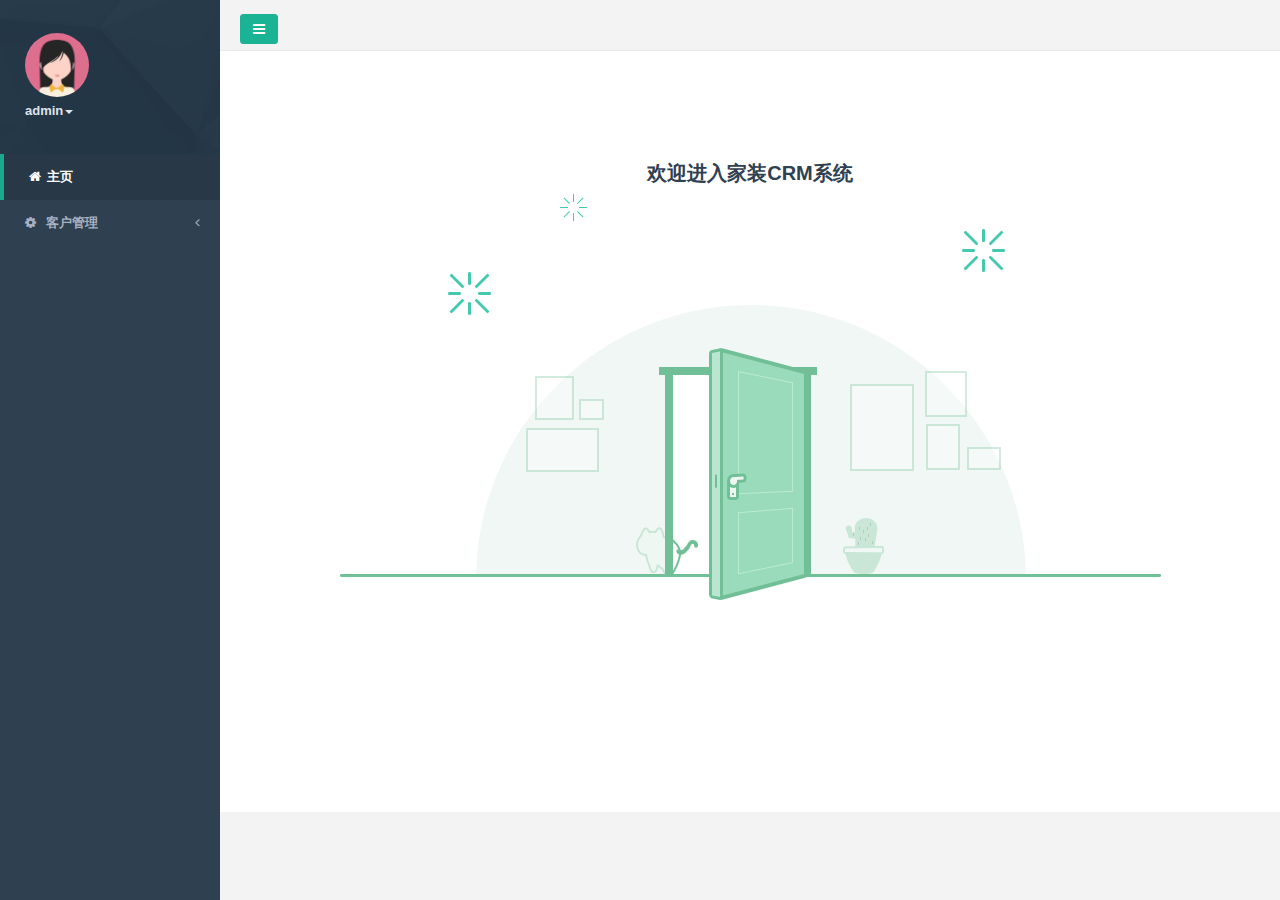
==== commit 1fe86be9: "客户管理" ====
--- a/index.html
+++ b/index.html
@@ -1,13 +1,14 @@
 <!DOCTYPE html>
 <html>
+
 <head>
     <meta charset="utf-8">
     <meta name="viewport" content="width=device-width, initial-scale=1.0">
     <meta name="renderer" content="webkit">
     <meta http-equiv="Cache-Control" content="no-siteapp" />
-    <title>筑家易后台管理系统</title>
-    <meta name="keywords" content="筑家易后台管理系统">
-    <meta name="description" content="筑家易后台管理系统">
+    <title>筑家易家装CRM系统</title>
+    <meta name="keywords" content="筑家易家装CRM系统">
+    <meta name="description" content="筑家易家装CRM系统">
     <!--[if lt IE 9]>
     <meta http-equiv="refresh" content="0;ie.html" />
     <![endif]-->
@@ -31,7 +32,6 @@
     <script src="js/hplus.min.js"></script>
     <script src="js/contabs.min.js"></script>
 
-
 </head>
 
 <body class="fixed-sidebar full-height-layout gray-bg">
@@ -45,15 +45,13 @@
                 <ul class="nav" id="side-menu">
                     <li class="nav-header">
                         <div class="dropdown profile-element">
-                            <span><img alt="image" class="img-circle" src="img/profile_small.jpg" /></span>
+                            <span><img alt="image" class="img-circle" src="img/girl.png" width="64"/></span>
                             <a data-toggle="dropdown" class="dropdown-toggle" href="#">
                                 <span class="clear">
-                               <span class="block m-t-xs"><strong class="font-bold">admin</strong></span>
-                                <span class="text-muted text-xs block">超级管理员<b class="caret"></b></span>
+                               <span class="block m-t-xs"><strong class="font-bold">admin</strong><b class="caret"></b></span>
                                 </span>
                             </a>
                             <ul class="dropdown-menu animated fadeInRight m-t-xs">
-                                <li><a href="个人资料编辑.html">资料编辑</a></li>
                                 <li><a href="修改密码.html">修改密码</a></li>
                                 <li class="divider"></li>
                                 <li><a href="login.html">安全退出</a></li>
@@ -67,195 +65,11 @@
                     <li>
                         <a href="#">
                             <i class="fa fa fa-gear"></i>
-                            <span class="nav-label">系统管理</span>
+                            <span class="nav-label">客户管理</span>
                             <span class="fa arrow"></span>
                         </a>
                         <ul class="nav nav-second-level">
-                            <li><a href="大区管理.html">大区管理</a></li>
-                            <li><a href="菜单管理.html">菜单管理</a></li>
-                            <li><a href="角色管理.html">角色管理</a></li>
-                            <li><a href="职能管理.html">职能管理</a></li>
-                            <li><a href="部门员工管理.html">部门/员工管理</a></li>
-                        </ul>
-                    </li>
-                    <li>
-                        <a href="#">
-                            <i class="fa fa fa-gear"></i>
-                            <span class="nav-label">网站配置</span>
-                            <span class="fa arrow"></span>
-                        </a>
-                        <ul class="nav nav-second-level">
-                            <li><a href="首页分类.html">首页分类</a></li>
-                            <li><a href="网站配置.html">网站配置</a></li>
-                            <li><a href="价格区间.html">价格区间</a></li>
-                            <li><a href="面积区间.html">面积区间</a></li>
-                            <li><a href="板块管理.html">板块管理</a></li>
-                            <li><a href="基准利率.html">基准利率</a></li>
-                            <li><a href="区域坐标.html">区域坐标</a></li>
-                        </ul>
-                    </li>
-                    <li>
-                        <a href="#">
-                            <i class="fa fa fa-gear"></i>
-                            <span class="nav-label">楼盘</span>
-                            <span class="fa arrow"></span>
-                        </a>
-                        <ul class="nav nav-second-level">
-                            <li><a href="楼盘审核.html">楼盘审核</a></li>
-                            <li><a href="楼盘管理.html">楼盘管理</a></li>
-                        </ul>
-                    </li>
-                    <li>
-                        <a href="#">
-                            <i class="fa fa fa-gear"></i>
-                            <span class="nav-label">广告</span>
-                            <span class="fa arrow"></span>
-                        </a>
-                        <ul class="nav nav-second-level">
-                            <li><a href="广告位管理.html">广告位管理</a></li>
-                            <li><a href="广告维护.html">广告维护</a></li>
-                            <li><a href="友情链接.html">友情链接</a></li>
-                            <li><a href="热门搜索.html">热门搜索</a></li>
-                            <li><a href="版面推荐.html">版面推荐</a></li>
-                            <li><a href="详情页广告管理.html">详情页广告管理</a></li>
-                        </ul>
-                    </li>
-                    <li>
-                        <a href="#">
-                            <i class="fa fa fa-gear"></i>
-                            <span class="nav-label">新闻</span>
-                            <span class="fa arrow"></span>
-                        </a>
-                        <ul class="nav nav-second-level">
-                            <li><a href="分类管理.html">分类管理</a></li>
-                            <li><a href="新闻审核.html">新闻审核</a></li>
-                            <li><a href="新闻管理.html">新闻管理</a></li>
-                            <li><a href="专题管理.html">专题管理</a></li>
-                            <li><a href="图文直播间.html">图文直播间</a></li>
-                            <li><a href="视频直播间.html">视频直播间</a></li>
-                            <li><a href="日成交量.html">日成交量</a></li>
-                        </ul>
-                    </li>
-                    <li>
-                        <a href="#">
-                            <i class="fa fa fa-gear"></i>
-                            <span class="nav-label">报名</span>
-                            <span class="fa arrow"></span>
-                        </a>
-                        <ul class="nav nav-second-level">
-                            <li><a href="报名管理.html">报名管理</a></li>
-                            <li><a href="家装统计.html">家装统计</a></li>
-                        </ul>
-                    </li>
-                    
-                    <li>
-                        <a href="#">
-                            <i class="fa fa fa-gear"></i>
-                            <span class="nav-label">活动</span>
-                            <span class="fa arrow"></span>
-                        </a>
-                        <ul class="nav nav-second-level">
-                            <li><a href="会员管理.html">会员管理</a></li>
-                            <li><a href="看房团管理.html">看房团管理</a></li>
-                            <li><a href="资料合辑.html">资料合辑</a></li>
-                            <li><a href="地图评论.html">地图评论</a></li>
-                            <li>
-                                <a href="活动抽奖活动.html">抽奖活动</a>
-                            </li>
-                            <li>
-                                <a href="活动买房问答.html">买房问答</a>
-                            </li>
-                            <li>
-                                <a href="活动搜索行为统计.html">搜索行为统计</a>
-                            </li>
-                        </ul>
-                    </li>
-                    <li>
-                        <a href="#">
-                            <i class="fa fa fa-gear"></i>
-                            <span class="nav-label">数据中心</span>
-                            <span class="fa arrow"></span>
-                        </a>
-                        <ul class="nav nav-second-level">
-                            <li>
-                                <a href="数据中心楼盘新增.html">楼盘新增</a>
-                            </li>
-                            <li>
-                                <a href="数据中心楼盘修改.html">楼盘修改</a>
-                            </li>
-                            <li>
-                                <a href="数据中心新闻.html">新闻</a>
-                            </li>
-                            <li><a href="销控.html">销控</a></li>
-                            <li><a href="历史价格.html">历史价格</a></li>
-                            <li><a href="预售信息.html">预售信息</a></li>
-                        </ul>
-                    </li>
-                    <li>
-                        <a href="#">
-                            <i class="fa fa fa-gear"></i>
-                            <span class="nav-label">推广</span>
-                            <span class="fa arrow"></span>
-                        </a>
-                        <ul class="nav nav-second-level">
-                            <li>
-                                <a href="推广审核.html">推广审核</a>
-                            </li>
-                            
-                        </ul>
-                    </li>
-                    <li>
-                        <a href="#">
-                            <i class="fa fa fa-gear"></i>
-                            <span class="nav-label">筑家易APP</span>
-                            <span class="fa arrow"></span>
-                        </a>
-                        <ul class="nav nav-second-level">
-                            <li>
-                                <a href="APP首焦管理.html">首焦管理</a>
-                            </li>
-                            <li>
-                                <a href="APP有奖活动.html">有奖活动</a>
-                            </li>
-                            <li>
-                                <a href="APP启动页配置.html">启动页配置</a>
-                            </li>
-                            <li>
-                                <a href="APP版本控制.html">版本控制</a>
-                            </li>
-                        </ul>
-                    </li>
-                    <li>
-                        <a href="#">
-                            <i class="fa fa fa-gear"></i>
-                            <span class="nav-label">民生好房</span>
-                            <span class="fa arrow"></span>
-                        </a>
-                        <ul class="nav nav-second-level">
-                            <li>
-                                <a href="民生推荐楼盘.html">推荐楼盘</a>
-                            </li>
-                            <li>
-                                <a href="民生活动.html">民生活动</a>
-                            </li>
-                            <li>
-                                <a href="民生首焦管理.html">首焦管理</a>
-                            </li>
-                            <li>
-                                <a href="访问统计.html">访问统计</a>
-                            </li>
-                        </ul>
-                    </li>
-                    <li>
-                        <a href="#">
-                            <i class="fa fa fa-gear"></i>
-                            <span class="nav-label">设置</span>
-                            <span class="fa arrow"></span>
-                        </a>
-                        <ul class="nav nav-second-level">
-                            <li>
-                                <a href="城市开通.html">城市开通</a>
-                            </li>
+                            <li><a href="客户管理（家装）.html">客户管理（家装）</a></li>
                         </ul>
                     </li>
 
@@ -263,7 +77,6 @@
             </div>
         </nav>
         <!--左侧导航结束-->
-
         <!--右侧部分开始-->
         <div id="page-wrapper" class="gray-bg dashbard-1">
             <div class="row border-bottom">
@@ -273,251 +86,16 @@
                 </nav>
             </div>
             <div class="row J_mainContent" id="content-main">
-
- <!--子页面-->
-
-
-                <div class="wrapper wrapper-content">
-                        <div class="row">
-                            <div class="col-sm-12">
-                                <div class="ibox float-e-margins">
-                                    <div class="ibox-title">
-                                        <h5>首页</h5>
-                                    </div>
-                                    <div class="ibox-content">
-                                        <div class="row form-group form-horizontal form-style">
-                                            <label class="col-sm-1 control-label">城市：</label>
-                                            <div class="col-sm-2">
-                                                <select class="form-control" name="account">
-                                                    <option>全部</option>
-                                                    <option value="1101">杭州</option>
-                                                    <option value="1001">南京</option>
-                                                    <option value="0601">沈阳</option>
-                                                    <option value="1601">郑州</option>
-                                                    <option value="09">上海</option>
-                                                    <option value="22">重庆</option>
-                                                    <option value="01">北京</option>
-                                                    <option value="02">天津</option>
-                                                    <option value="1903">深圳</option>
-                                                    <option value="1901">广州</option>
-                                                    <option value="1701">武汉</option>
-                                                    <option value="1401">南昌</option>
-                                                    <option value="0401">太原</option>
-                                                    <option value="2401">贵阳</option>
-                                                    <option value="2301">成都</option>
-                                                    <option value="1301">福州</option>
-                                                    <option value="1201">合肥</option>
-                                                    <option value="1501">济南</option>
-                                                    <option value="0301">石家庄</option>
-                                                    <option value="2701">西安</option>
-                                                    <option value="2501">昆明</option>
-                                                    <option value="2001">南宁</option>
-                                                    <option value="2101">海口</option>
-                                                    <option value="1801">长沙</option>
-                                                    <option value="0801">哈尔滨</option>
-                                                    <option value="0701">长春</option>
-                                                    <option value="1005">苏州</option>
-                                                    <option value="1102">宁波</option>
-                                                    <option value="1103">温州</option>
-                                                    <option value="1107">金华</option>
-                                                    <option value="1110">台州</option>
-                                                    <option value="1106">绍兴</option>
-                                                    <option value="1105">湖州</option>
-                                                    <option value="1111">丽水</option>
-                                                    <option value="1104">嘉兴</option>
-                                                    <option value="1108">衢州</option>
-                                                    <option value="1002">无锡</option>
-                                                    <option value="1502">青岛</option>
-                                                    <option value="1302">厦门</option>
-                                                    <option value="1004">常州</option>
-                                                    <option value="1008">淮安</option>
-                                                    <option value="1007">连云港</option>
-                                                    <option value="1205">马鞍山</option>
-                                                    <option value="1006">南通</option>
-                                                    <option value="1012">泰州</option>
-                                                    <option value="1013">宿迁</option>
-                                                    <option value="1003">徐州</option>
-                                                    <option value="1009">盐城</option>
-                                                    <option value="1010">扬州</option>
-                                                    <option value="1011">镇江</option>
-                                                    <option value="0602">大连</option>
-                                                    <option value="2102">三亚</option>
-                                                    <option value="1602">开封</option>
-                                                    <option value="1603">洛阳</option>
-                                                    <option value="0302">唐山</option>
-                                                    <option value="1305">泉州</option>
-                                                    <option value="1904">珠海</option>
-                                                    <option value="1906">佛山</option>
-                                                    <option value="1918">中山</option>
-                                                    <option value="3001">银川</option>
-                                                    <option value="1917">东莞</option>
-                                                    <option value="1911">惠州</option>
-                                                    <option value="1704">宜昌</option>
-                                                    <option value="3101">乌鲁木齐</option>
-                                                </select>
-                                            </div>
-                                            <label class="col-sm-1 control-label">报名日期：</label>
-                                            <div class="col-sm-3">
-                                                <input type="text" name="start_deal_time" class="form-control layer-date laydate-icon" value="">
-                                            </div>
-                                            <label class="col-sm-1 control-label time-interval" style="text-align:center;width: auto;padding-left: 0;padding-right: 0">到</label>
-                                            <div class="col-sm-3">
-                                                <input type="text" name="end_deal_time" class="form-control layer-date laydate-icon" value="">
-                                            </div>
-                                            <div class="col-sm-1"><button type="submit" class="btn btn-primary">查询</button></div>
-                                        </div>
-                                        <div class="row m-b">
-                                            <div class="col-sm-10 form-control-static">共20条数据</div>
-                                            <div class="col-sm-2">
-                                                <select class="form-control" name="account">
-                                                    <option>每页显示15条</option>
-                                                    <option>每页显示20条</option>
-                                                    <option>每页显示30条</option>
-                                                    <option>每页显示50条</option>
-                                                </select>
-                                            </div>
-                                        </div>
-                                        <table class="table table-striped table-bordered table-hover dataTables-example">
-                                            <thead>
-                                                <tr class="tb-title">
-                                                    <th class="text-center">城市名称</th>
-                                                    <th class="text-center">楼盘报名</th>
-                                                    <th class="text-center">看房团报名</th>
-                                                    <th class="text-center">领地图</th>
-                                                    <th class="text-center">领资料</th>
-                                                    <th class="text-center">操作</th>
-                                                </tr>
-                                            </thead>
-                                            <tbody>
-                                                <tr align="center">
-                                                    <td>杭州</td>
-                                                    <td>400</td>
-                                                    <td>400</td>
-                                                    <td>400</td>
-                                                    <td>400</td>
-                                                    <td><a href="首页配置.html" class="btn btn-white btn-bitbucket">配置</a></td>
-                                                </tr>
-                                                <tr align="center">
-                                                    <td>上海</td>
-                                                    <td>10</td>
-                                                    <td>10</td>
-                                                    <td>10</td>
-                                                    <td>10</td>
-                                                    <td><a href="首页配置.html" class="btn btn-white btn-bitbucket">配置</a></td>
-                                                </tr>
-                                                <tr align="center">
-                                                    <td>南京</td>
-                                                    <td>10</td>
-                                                    <td>10</td>
-                                                    <td>10</td>
-                                                    <td>10</td>
-                                                    <td><a href="首页配置.html" class="btn btn-white btn-bitbucket">配置</a></td>
-                                                </tr>
-                                                <tr align="center">
-                                                    <td>北京</td>
-                                                    <td>10</td>
-                                                    <td>10</td>
-                                                    <td>10</td>
-                                                    <td>10</td>
-                                                    <td><a href="首页配置.html" class="btn btn-white btn-bitbucket">配置</a></td>
-                                                </tr>
-                                                <tr align="center">
-                                                    <td>杭州</td>
-                                                    <td>400</td>
-                                                    <td>400</td>
-                                                    <td>400</td>
-                                                    <td>400</td>
-                                                    <td><a href="首页配置.html" class="btn btn-white btn-bitbucket">配置</a></td>
-                                                </tr>
-                                                <tr align="center">
-                                                    <td>上海</td>
-                                                    <td>10</td>
-                                                    <td>10</td>
-                                                    <td>10</td>
-                                                    <td>10</td>
-                                                    <td><a href="首页配置.html" class="btn btn-white btn-bitbucket">配置</a></td>
-                                                </tr>
-                                                <tr align="center">
-                                                    <td>南京</td>
-                                                    <td>10</td>
-                                                    <td>10</td>
-                                                    <td>10</td>
-                                                    <td>10</td>
-                                                    <td><a href="首页配置.html" class="btn btn-white btn-bitbucket">配置</a></td>
-                                                </tr>
-                                                <tr align="center">
-                                                    <td>北京</td>
-                                                    <td>10</td>
-                                                    <td>10</td>
-                                                    <td>10</td>
-                                                    <td>10</td>
-                                                    <td><a href="首页配置.html" class="btn btn-white btn-bitbucket">配置</a></td>
-                                                </tr>
-                                                <tr align="center">
-                                                    <td>杭州</td>
-                                                    <td>400</td>
-                                                    <td>400</td>
-                                                    <td>400</td>
-                                                    <td>400</td>
-                                                    <td><a href="首页配置.html" class="btn btn-white btn-bitbucket">配置</a></td>
-                                                </tr>
-                                                <tr align="center">
-                                                    <td>上海</td>
-                                                    <td>10</td>
-                                                    <td>10</td>
-                                                    <td>10</td>
-                                                    <td>10</td>
-                                                    <td><a href="首页配置.html" class="btn btn-white btn-bitbucket">配置</a></td>
-                                                </tr>
-                                            </tbody>
-                                        </table>
-                                        <div class="row">
-                                            <div class="col-sm-12  form-inline text-right"> 
-                                                <div class="btn-group">
-                                                    <a href="#" class="btn btn-white"><i class="fa fa-chevron-left"></i></a>
-                                                    <a href="#" class="btn btn-white active">1</a>
-                                                    <a href="#" class="btn btn-white">2</a>
-                                                    <a href="#" class="btn btn-white">3</a>
-                                                    <a href="#" class="btn btn-white">4</a>
-                                                    <a href="#" class="btn btn-white"><i class="fa fa-chevron-right"></i></a>
-                                                </div>
-                                                <p class="form-control-static" style="padding-left: 10px">跳转至</p>
-                                                <input type="text" class="form-control" style="width:40px">
-                                                <button type="button" class="btn btn-primary" style="margin-top: 6px">确定</button>
-                                            </div>
-                                        </div>
-                                        
-                                    </div>
-                                </div>
-                            </div>
-                        </div>
-
+                <!--子页面-->
+                <div class="wrapper wrapper-content" style="background-color:#fff;height:100%;padding:10% 0 20%;text-align:center;">
+                    <h4 style="font-size:20px;color: #2f4050;">欢迎进入家装CRM系统</h4>
+                    <img src="img/back.png" alt="">
                 </div>
-
-<!-- 日历 -->
-<!--js-->
-<script src="js/plugins/layer/laydate/laydate.js" type="text/javascript"></script>
-<script type="text/javascript">
-    $(function(){
-        // layer-date 日期插件全局配置
-        $(".layer-date").on("click", function(){
-            laydate({
-                istime:true,
-                format:"YYYY-MM-DD hh:mm:ss"
-            });
-        });
-    });
-</script>
-<!--js-->
-
-
-<!--/子页面-->
-
+                <!--/子页面-->
             </div>
         </div>
         <!--右侧部分结束-->
     </div>
 
-
 </body>
-</html>
+</html>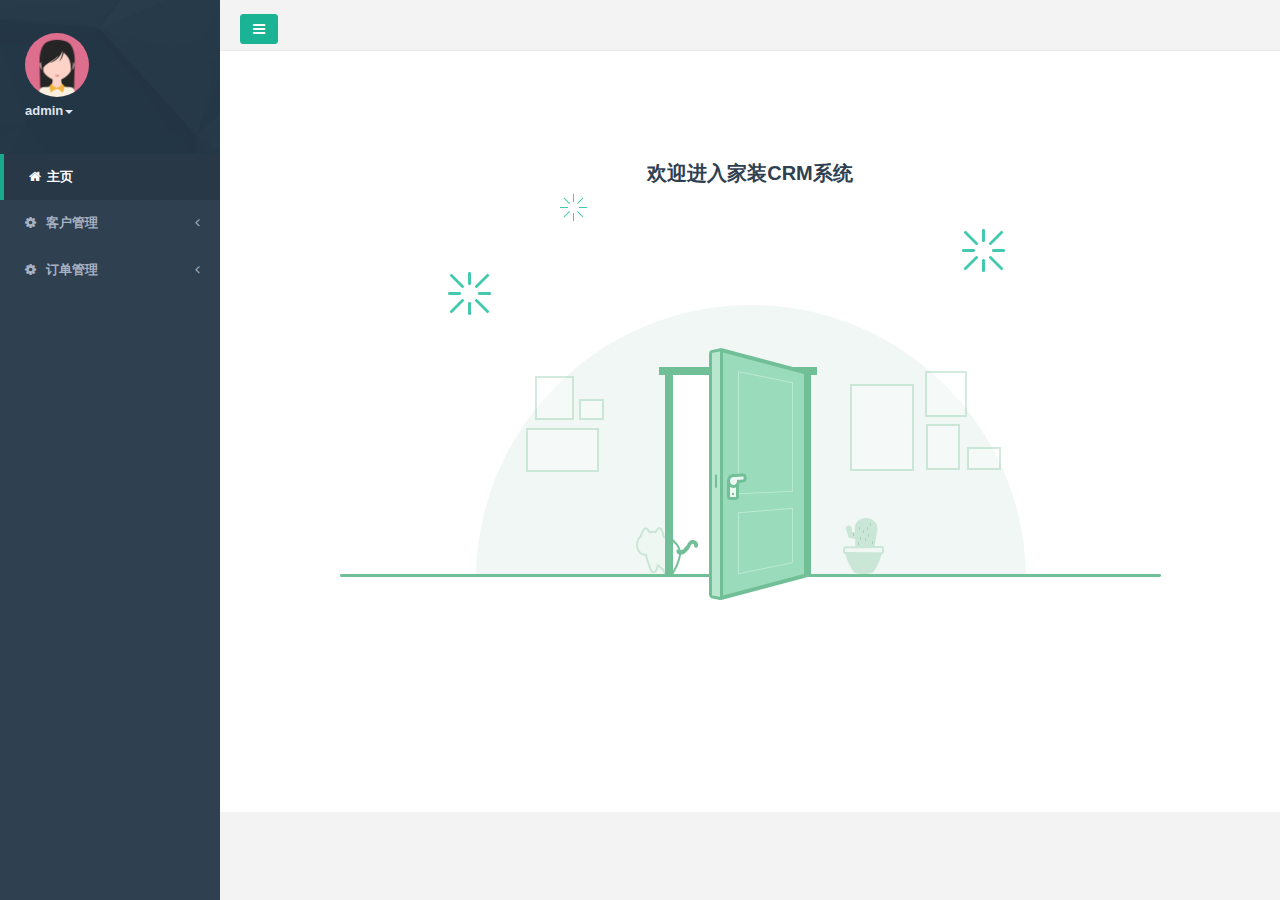
==== commit 8dd508a2: "新增页面" ====
--- a/index.html
+++ b/index.html
@@ -69,7 +69,20 @@
                             <span class="fa arrow"></span>
                         </a>
                         <ul class="nav nav-second-level">
+                            <li><a href="登记客户.html">登记客户</a></li>
+                            <li><a href="销售线索池.html">销售线索池</a></li>
                             <li><a href="客户管理（家装）.html">客户管理（家装）</a></li>
+                        </ul>
+                    </li>
+                    <li>
+                        <a href="#">
+                            <i class="fa fa fa-gear"></i>
+                            <span class="nav-label">订单管理</span>
+                            <span class="fa arrow"></span>
+                        </a>
+                        <ul class="nav nav-second-level">
+                            <li><a href="订单管理（家装）.html">订单管理（家装）</a></li>
+                            <li><a href="订单管理（家居）.html">订单管理（家居）</a></li>
                         </ul>
                     </li>
 
@@ -86,7 +99,7 @@
                 </nav>
             </div>
             <div class="row J_mainContent" id="content-main">
-                <!--子页面-->
+                <!--子页面-->                
                 <div class="wrapper wrapper-content" style="background-color:#fff;height:100%;padding:10% 0 20%;text-align:center;">
                     <h4 style="font-size:20px;color: #2f4050;">欢迎进入家装CRM系统</h4>
                     <img src="img/back.png" alt="">
--- a/css/style.min.css
+++ b/css/style.min.css
@@ -1354,7 +1354,20 @@
     .bs-glyphicons li{width:12.5%;font-size:12px}
 }
 
-/**/
+/*分页*/
 .page-num li{list-style: none;float: left;border:1px solid #e7eaec;margin-left:4px;}
 .page-num a,.page-num span{padding:6px 12px;display: block;}
 .page-num .active{border-color:#1ab394;color:#1ab394;}
+
+/*弹框*/
+.tk-box .modal-header{padding: 20px 15px;}
+.tk-box .modal-body{background: none;}
+.tk-box .modal-title{font-size: 16px;text-align: left}
+
+.help-block{margin-top: 0}
+.fl{float:left}
+.fr{float:right}
+.clearfix:after{content:".";display:block;height:0;clear:both;visibility:hidden}
+
+#ajaxUpload{border:1px dashed #666;width: 100px;height:100px;background-color: #d6d6d6;border-radius: 4px;cursor: pointer;line-height: 100px;text-align: center;background-size: cover;}
+#ajaxUpload:hover{border-color: #333}
